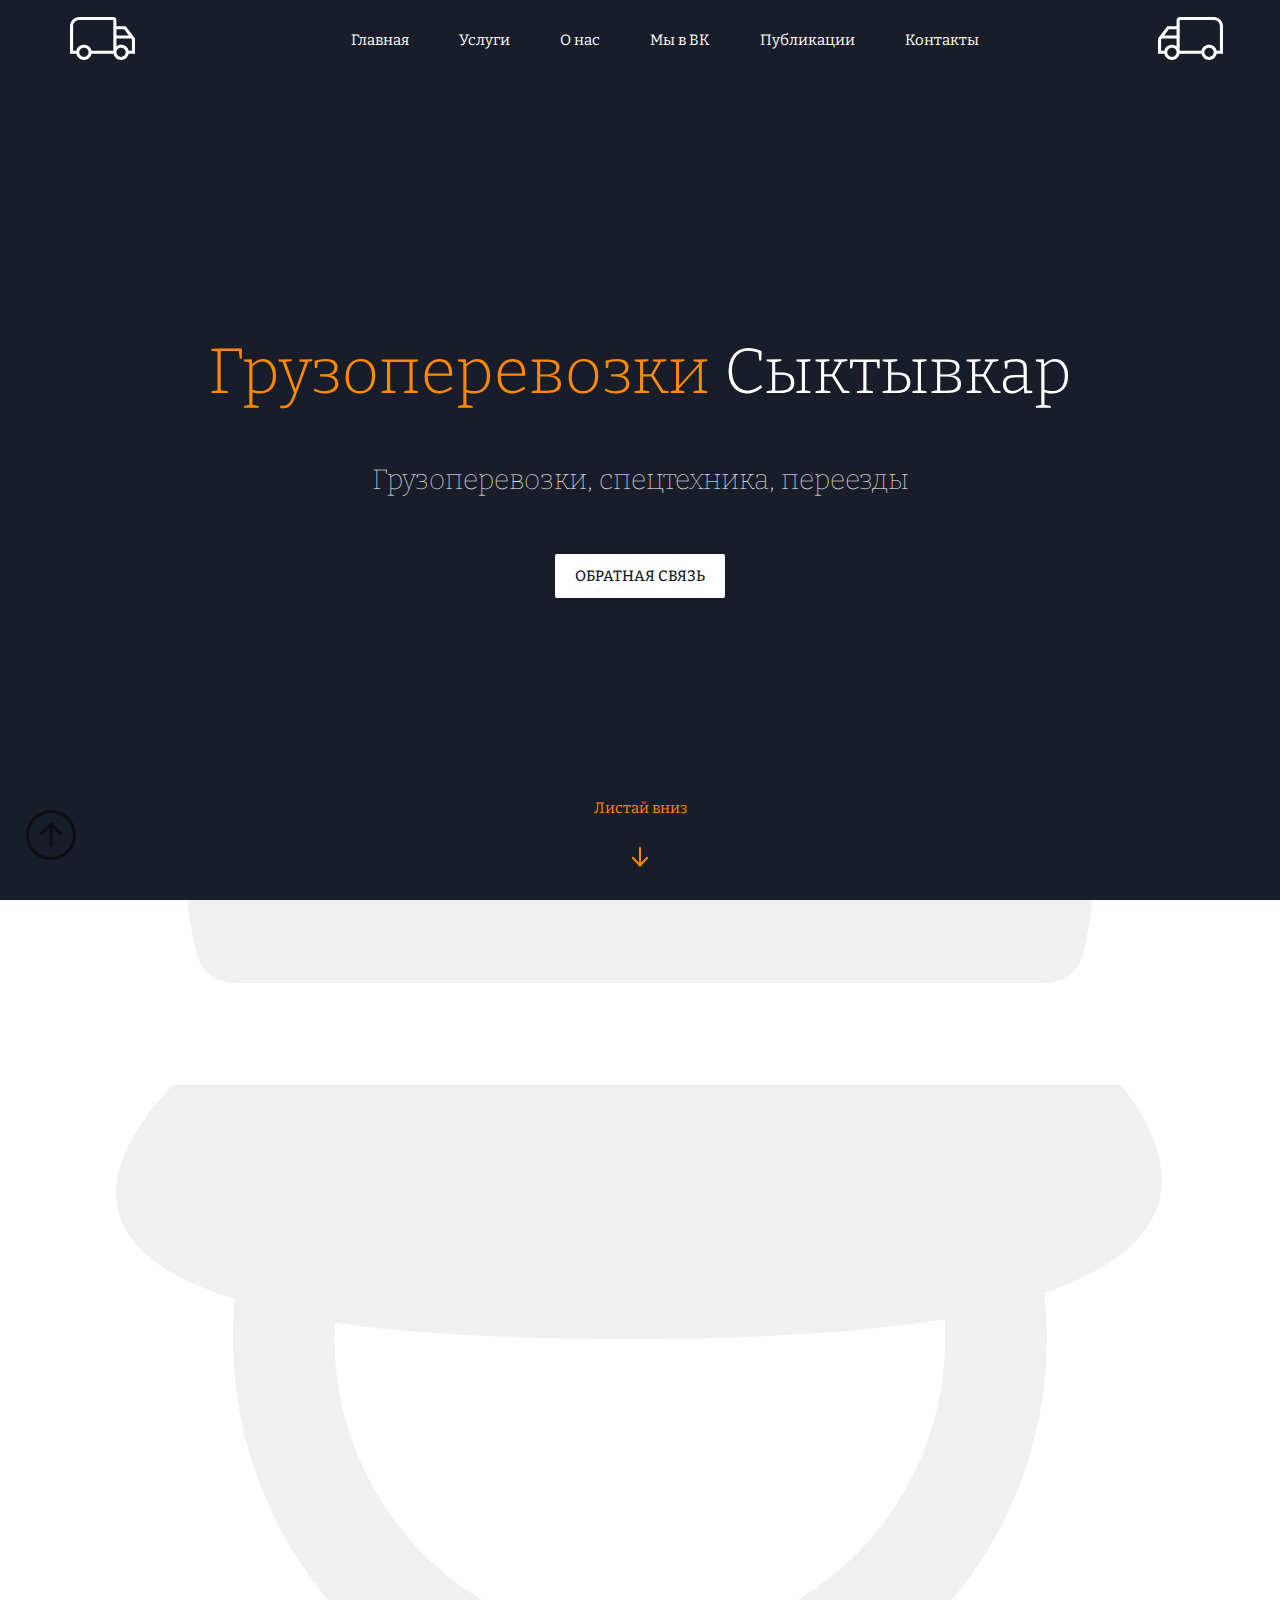
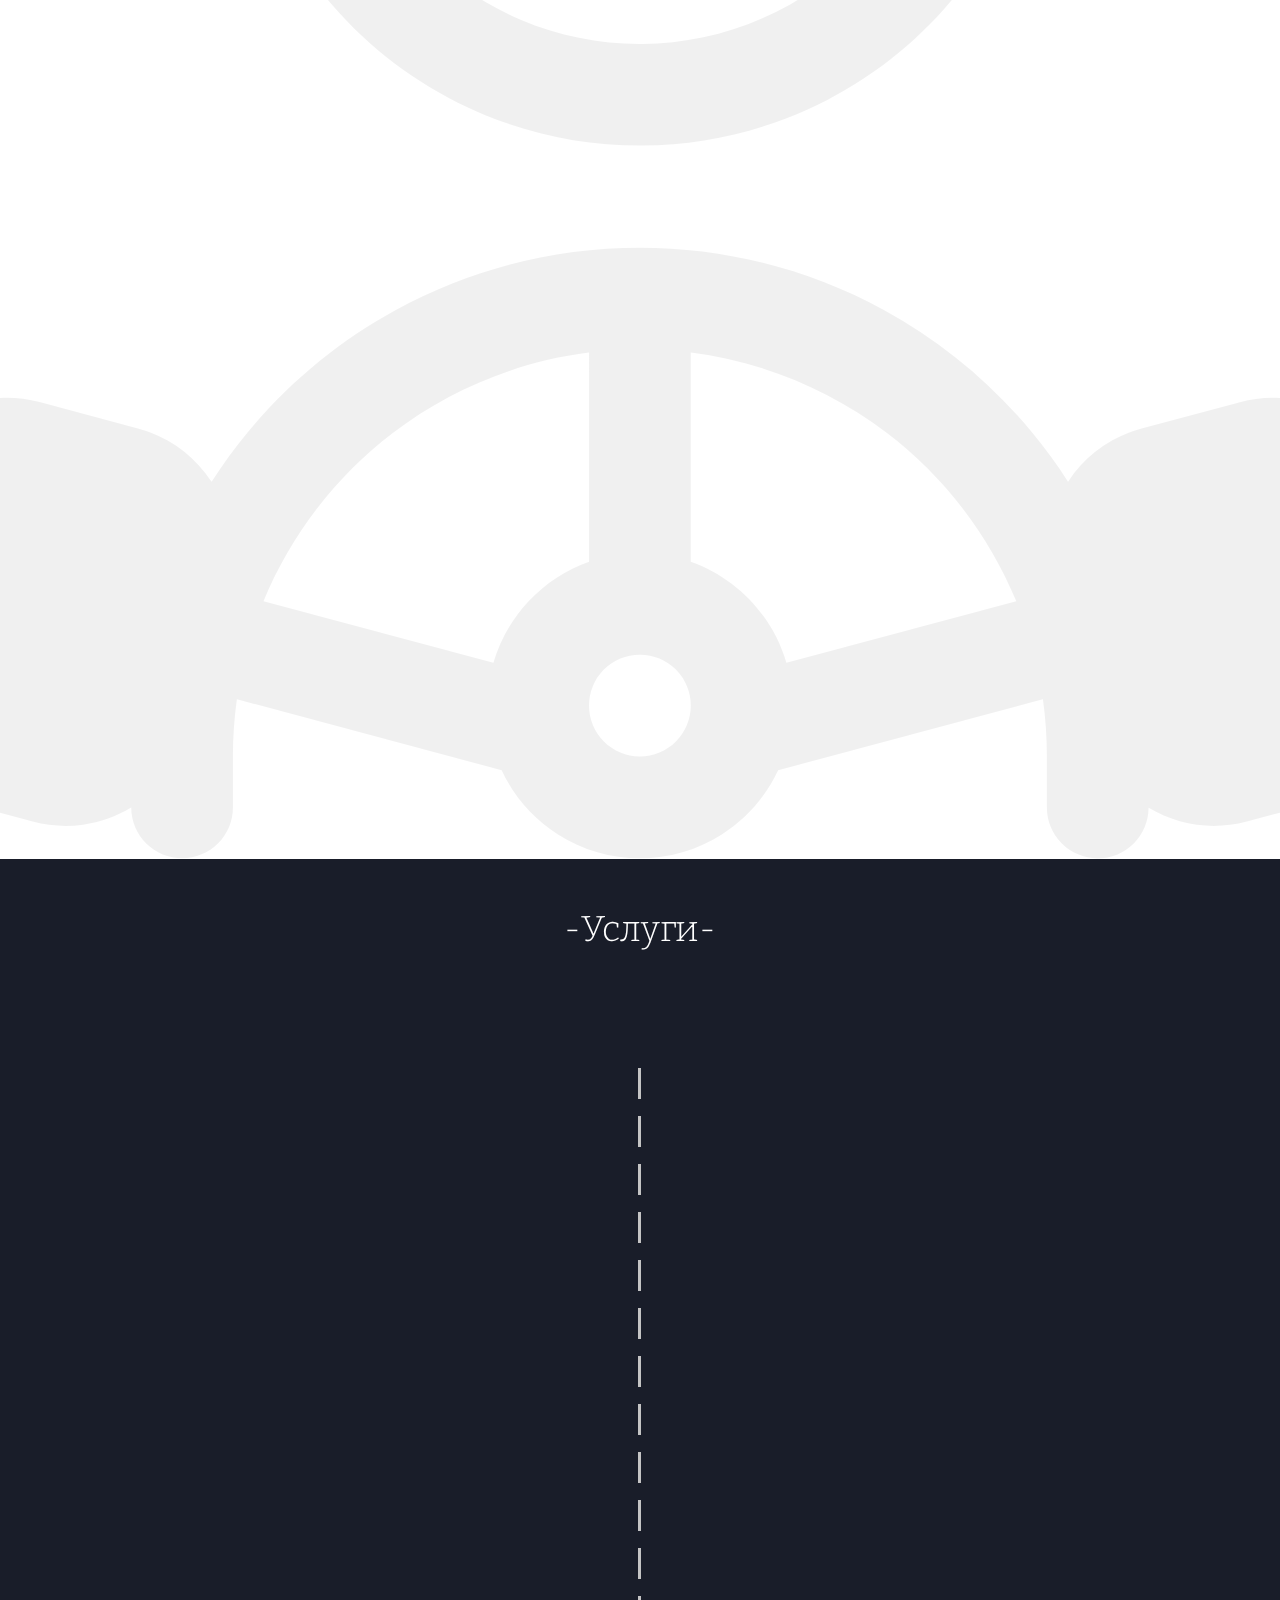
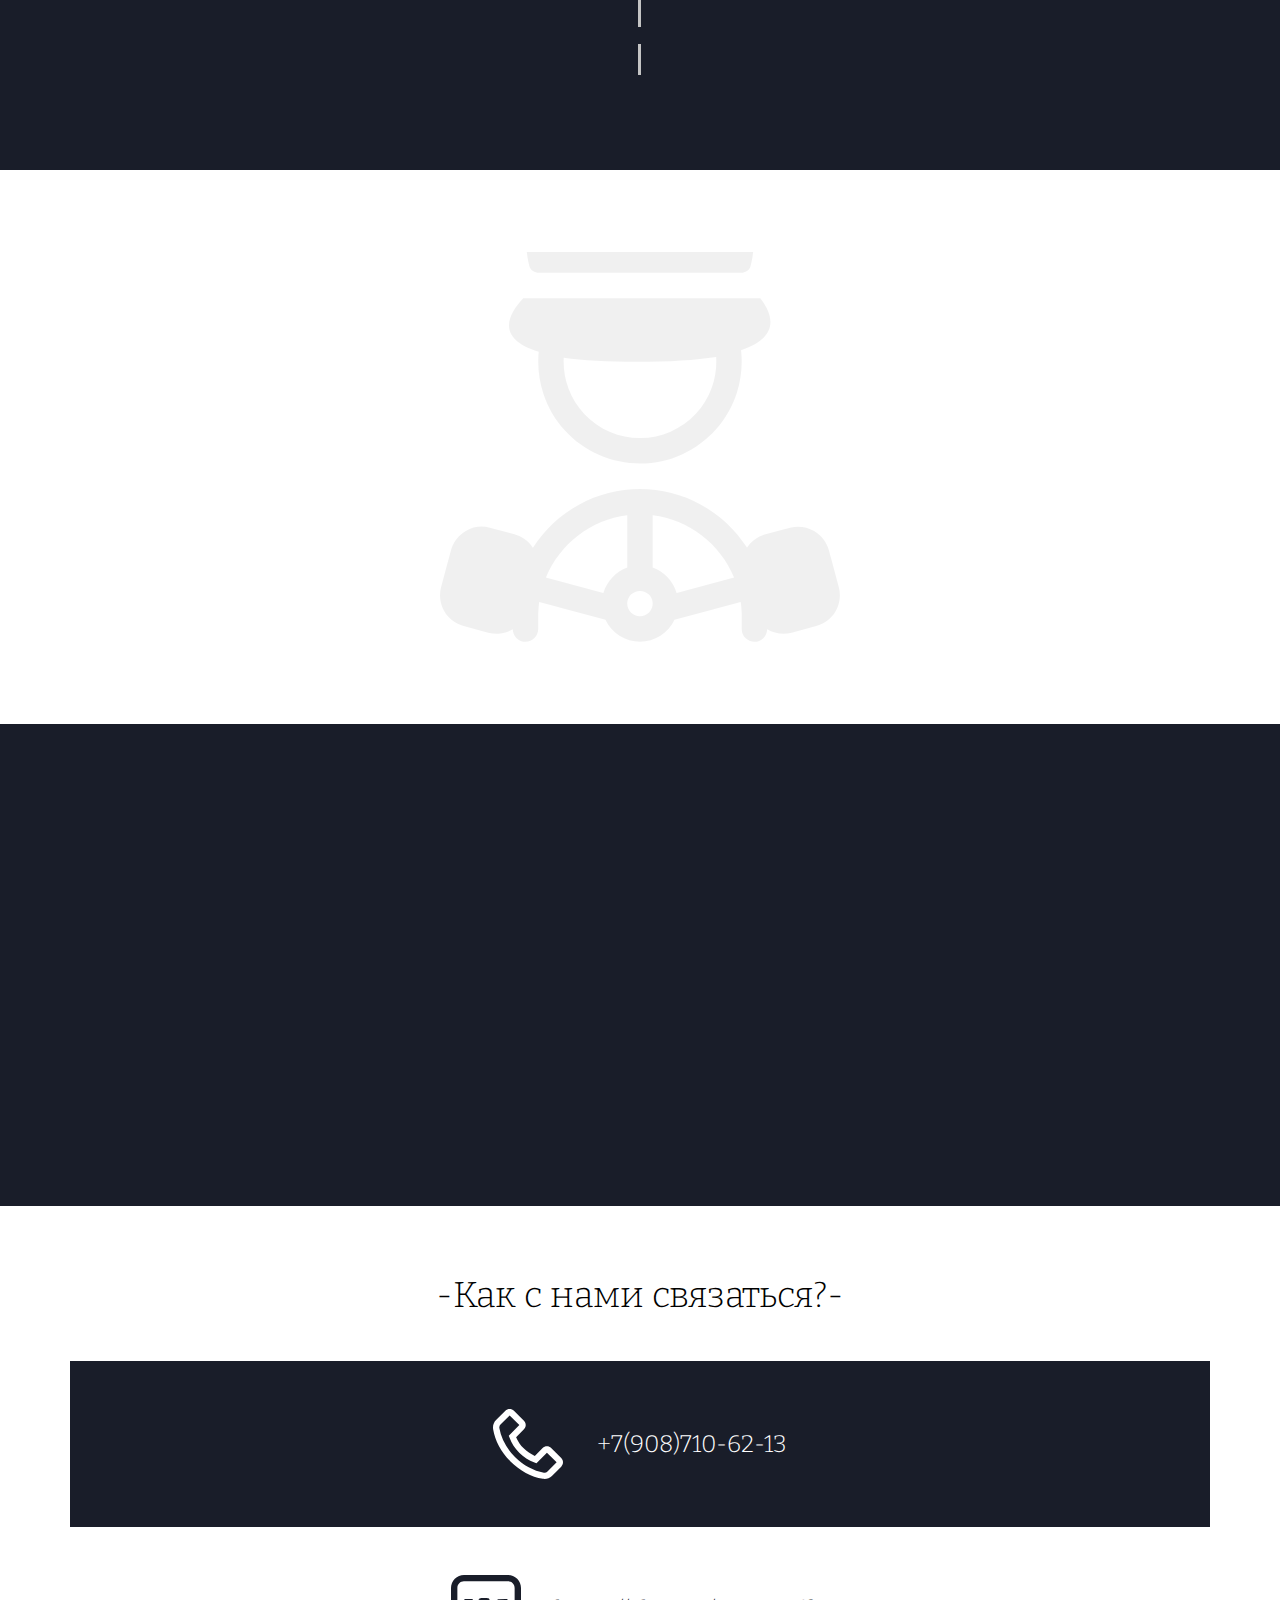
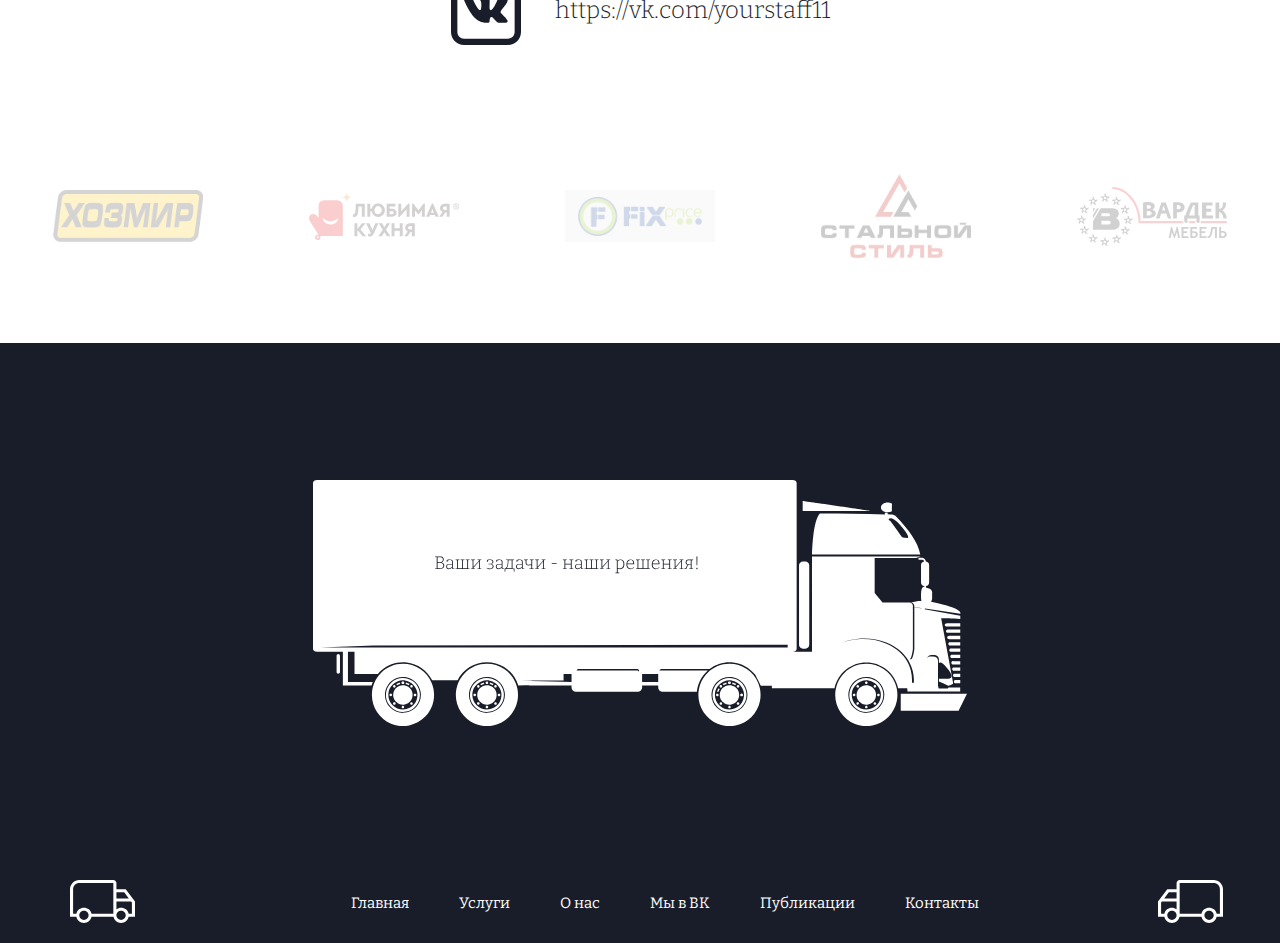
==== index.html @ fd448301 "Add files via upload" ====
<!DOCTYPE html>
<html lang="ru">
<head>
    <meta charset="UTF-8">
    <meta http-equiv="X-UA-Compatible" content="IE=edge">
    <meta name="viewport" content="width=device-width, initial-scale=1.0">
    <meta name="viewport" content="width=1320">
    <link rel="preconnect" href="https://fonts.googleapis.com">
<link rel="preconnect" href="https://fonts.gstatic.com" crossorigin>
<link href="https://fonts.googleapis.com/css2?family=Bitter:ital,wght@0,100;0,200;0,300;0,400;0,700;1,500&display=swap" rel="stylesheet">
    <link rel="stylesheet" href="css/style.css">
    <link href="https://unpkg.com/aos@2.3.1/dist/aos.css" rel="stylesheet">

    <title>Грузоперевозки</title>
</head>
<body>
    <a id="up"></a>
    <header class="header"> 
        <div class="container1140">
            <div class="header__inner">
                <div class="header__logoL">
                    <img src="img/logoleft.svg" alt="">
                </div>
                <nav class="nav">
                    <a href="index.html" class="nav__link">Главная</a>
                    <a href="#uslugi" class="nav__link">Услуги</a>
                    <a href="#for_me" class="nav__link">О нас</a>
                    <a href="https://vk.com/yourstaff11" class="nav__link">Мы в ВК</a>
                    <a href="work.html" class="nav__link">Публикации</a>
                    <a href="#kontact" class="nav__link">Контакты</a>
                </nav>
                <div class="header__logoR">
                    <img src="img/logoright.svg" alt="">
                </div>
            </div>
        </div>
    </header>

    <section class="intro">
        <div class="container1140">
            <div class="intro__content">
            <div class="intro__inner">
                <h2 class="intro__subtitle"><span class="orange">Грузоперевозки</span> Сыктывкар</h2>
                <h1 class="intro__title1">Грузоперевозки, спецтехника, переезды</h1>
                <a class="btn" href="https://vk.com/im?media=&sel=-190945012&v=" target="_blank">ОБРАТНАЯ СВЯЗЬ</a>
            </div> 
            </div>
            <div class="arrow_down">
                <div class="down_txt">Листай вниз</div>
                <img src="img/Стрелка 2.svg" alt="" class="down_img">
            </div>
        </div> 
    </section>
<div class="background">
    <section class="for_me"><a id="for_me"></a>
        <div class="container1140">
            <div class="for_me_item">
                <div class="for_me_photo" data-aos="fade-right"><img src="img/B4aR-8Zy7Vg.jpg" alt="" class="for_me_img"></div>
           
            <div class="for_me_content">
                <div class="for_me_head" data-aos="fade-left">-О нас-</div> 
                <div class="for_me_txt" data-aos="fade-left">Здравствуйте! Компания "Наемный персонал" осуществялет услуги грузоперевозок уже более 5 лет. Нам принципиально важно доставить груз быстро в целости и сохранности. Приём заявок осуществялется круглосуточно без выходных. Мы осуществляем: квартирный, дачный и офисный
                    переезд, перевозка пианино и сейфов и многое другое. Ваши задачи - наши решения!
                </div>
                <div class="social" data-aos="fade-up">
                  
                </div>
            </div>
             </div>
        </div>
    </section>

   <section class="best_work">
       <div class="container1140">
           <div class="best_work_head" data-aos="fade-up">-Мы в работе-</div>
           <div class="best_content">
            <div class="work_item" data-aos="fade-right">
                <img src="img/work1.jpg" alt="" class="work_img">
            </div>
            <div class="work_item" data-aos="fade-left">
                <img src="img/work2.jpg" alt="" class="work_img">
            </div>
            <div class="work_item" data-aos="fade-right">
                <img src="img/work3.jpg" alt="" class="work_img">
            </div>
            <div class="work_item" data-aos="fade-left">
                <img src="img/work4.jpg" alt="" class="work_img2">
            </div>
           </div>
           <div class="best_btn">
           <a class="btn--all" href="work.html" data-aos="flip-up">Больше</a>
            </div>
       </div>
   </section>
</div>
<div class="nojnici">
   <section class="services">
       <div class="container1140">
           <div class="services_head">-Услуги- <a id="uslugi"></a>
               <div class="phonorez"><img src="img/Rectangle54.svg" alt="" class="phonorez_img"></div>
           </div>
 
           <div class="services__inner">
                <div class="services_item" data-aos="fade-right">
                    <h1 class="serv_inner_head">Мы осуществялем</h1>
                    <div class="services_content">Квартирный, дачный и офисный переезд</div>
                    <div class="services_content">Перевозка пианино и сейфов, такелажные работы</div>
                    <div class="services_content">Поднятие строительных материалов</div>
                    <div class="services_content">Поднятие на этажность</div>
                    <div class="services_content">Перевозка и подъем мебели, бытовой
                        техники</div>
                </div>
                <div class="services_item2" data-aos="fade-left">
                    <h1 class="serv_inner_head">А также</h1>
                    <div class="services_content">Погрузка и разгрузка фур</div>
                    <div class="services_content">Складские работы</div>
                    <div class="services_content">Перестановка мебели в квартире</div>
                    <div class="services_content">доставка товаров и строительных
                        материалов</div>
                    <div class="services_content">Вывоз мусора на полигон</div>
                </div>
           </div>
       </div>

   </section>
</div>

   <section class="why_me">
        <div class="container1220">
            <h1 class="why_me_head" data-aos="fade-up">-Почему люди выбирают нас-</h1>
            <div class="why_me_wrapper">
                <div class="why_me_item">
                    <img src="img/fire.svg" alt="" class="why_me_img" data-aos="zoom-in">
                    <h4 class="why_me_title" data-aos="flip-left">Работаем с энтузиазмом</h4>
                    <div class="why_me_text" data-aos="zoom-out">Заниматься нужно тем, к чему вы относитесь с энтузиазмом. В противном случае вам никогда не хватит сил, чтобы довести дело до конца.
                        <br>©Стив Джобс</div>
                </div>

                <div class="why_me_item">
                    <img src="img/proff.svg" alt="" class="why_me_img" data-aos="zoom-in">
                    <h4 class="why_me_title" data-aos="flip-left">Профессионализм</h4>
                    <div class="why_me_text" data-aos="zoom-out">Более 5 лет компания "Наемный персонал" предостовляет услуги грузоперевозок. Каждый сотрудник - профессионал дела.</div>
                </div>

                <div class="why_me_item">
                    <img src="img/diamond.svg" alt="" class="why_me_img" data-aos="zoom-in">
                    <h4 class="why_me_title" data-aos="flip-left">Образцовое обслуживание</h4>
                    <div class="why_me_text" data-aos="zoom-out">Наш автопарк - это множество профессиональной спецтехники: ГАЗели, ЗИЛы, КАМАЗы, манипуляторы, автокраны - всё это помогает нам качественно оказывать более 20 видов услуг в сфере грузоперевозок</div>
                </div>
         </div>
        </div>
   </section>

   

   

   <section class="public">
       <h1 class="public_head" data-aos="fade-up">-Публикации-</h1>
       <div class="public_inner">
           <div class="public_item">
               <img src="img/публикации/work1.jpg" alt="" class="public_img" data-aos="flip-left">
           </div>
           <div class="public_item">
            <img src="img/публикации/work2.jpg" alt="" class="public_img" data-aos="flip-left">
        </div>
        <div class="public_item">
            <img src="img/публикации/work3.jpg" alt="" class="public_img" data-aos="flip-left">
        </div>
        <div class="public_item">
            <img src="img/публикации/work4.jpg" alt="" class="public_img" data-aos="flip-left">
        </div>
        <div class="public_item">
            <img src="img/публикации/work5.jpg" alt="" class="public_img" data-aos="flip-left">
        </div>
       </div>
   </section>

   <section class="all_work"><a id="kontact"></a>
    <div class="container1140">
        <h1 class="all_work_head">-Как с нами связаться?-</h1>
        <div class="how_call_me">
            <div class="call_item">
                <img src="img/phone.svg" alt="" class="call_img">
                <div>+7(908)710-62-13</div>
            </div>
            <div class="call_item">
                <img src="img/VKontakte.svg" alt="" class="call_img">
                <div>https://vk.com/yourstaff11</div>
            </div>
        </div>
    </div>
</section>


   <section class="brend">
    <div class="brend_inner">
        <div class="brend_item">
            <a href="https://hozmir.ru/">
            <img src="img/hozmir.png" alt="" class="brend_img">
            </a>
        </div>
        <div class="brend_item">
        <a href="https://syktyvkar.lovekuhnya.ru/">
         <img src="img/kitchen.svg" alt="" class="brend_img">
        </a>
     </div>
     <div class="brend_item">
         <a href="https://fix-price.ru/">
         <img src="img/fixprice.png" alt="" class="brend_img">
        </a>
     </div>
     <div class="brend_item">
         <a href="https://safe-komi.ru/">
         <img src="img/stal.png" alt="" class="brend_img">
        </a>
     </div>
     <div class="brend_item">
         <a href="https://vardek.ru/catalog/">
         <img src="img/vardek.svg" alt="" class="brend_img">
        </a>
     </div>
    </div>
</section> 


<footer class="footer">
    
</footer>

<header class="header">
    <div class="container1140">
        <div class="header__inner">
            <div class="header__logoL">
                <img src="img/logoleft.svg" alt="">
            </div>
            <nav class="nav">
                <a href="index.html" class="nav__link">Главная</a>
                <a href="#uslugi" class="nav__link">Услуги</a>
                <a href="#for_me" class="nav__link">О нас</a>
                <a href="https://vk.com/yourstaff11" class="nav__link">Мы в ВК</a>
                <a href="work.html" class="nav__link">Публикации</a>
                <a href="#kontact" class="nav__link">Контакты</a>
            </nav>
            <div class="header__logoR">
                <img src="img/logoright.svg" alt="">
            </div>
        </div>
    </div>
</header>

<section class="btn_up">
    <div class="btn_up_inner">
        <a class="btn--up" href="#up"><img src="img/Vector_up.svg" alt="" class="up_img"></a>
    </div>

</section>














    <script src="js.js"></script>
   <script src="https://unpkg.com/aos@2.3.1/dist/aos.js"></script>
   <script>
    AOS.init();
  </script>
</body>
</html>
---- css/style.css ----
/* Стили отображения /////////////////////////*/
::-webkit-scrollbar{
    width: 15px;
}

::-webkit-scrollbar-track{
    background: #969696;
}

::-webkit-scrollbar-thumb{
    background: #191D29;
    border-radius: 8px;
    border: 3px solid #969696;
    transition: 1s;
}

::-webkit-scrollbar-thumb:hover{
    background: #2d344b;
    border: 3px solid #969696;
}





body{
    margin: 0;

    font-family: 'Bitter', sans-serif;
    font-size: 14px;
    color: #0000;
    background-color: #fff;
    -webkit-font-smoothing:antialiased;
    min-width: 1140px;

}

*,
*::before,
*::after{
    box-sizing: border-box;
}

.container1140{
    width: 100%;
    max-width: 1140px;
    margin: 0 auto;
}

.container1220{
    width: 100%;
    max-width: 1220px;
    margin: 0 auto;
}

.container1320{
    width: 100%;
    max-width: 1320px;
    margin: 0 auto;
}

/* Навигация /////////////////////////*/

.header{
    position: absolute;
    background-color: #191D29;
    width: 100%;
    height: 80px;
    display: flex;
    align-items: center;
    z-index: 1000;
    /* position: fixed;
    top: 0;*/
} 

.header--all_work{
    background-color: #191D29;
    width: 100%;
    height: 80px;
    display: flex;
    align-items: center;
    z-index: 1000;
    /* position: fixed;
    top: 0;*/
} 

.header__logoL{
    width: 52px;
    height: 47px;
}

.header__logoR{
    width: 52px;
    height: 47px;
}

.nav{
    display: flex;
}

.nav__link{
    margin-left: 50px;
    color: #fff;
    text-decoration: none;
    transition: 0.1s linear;
    font-size: 15px;
    font-weight: normal;
}

.nav__link:hover{
    color: #FF8A00;
}


.header__inner{
    display: flex;
    justify-content: space-between;
    align-items: center;
}

/* Хеадер /////////////////////////*/

.intro{
    
    width: 100%;
    height: 100vh;
    background: #191D29;
    z-index: 3;
    display: flex;
    flex-direction: column;
    justify-content: center;
}

.intro__content{
    
    width: 100%;
    max-width: 1920px;
    height: 80vh;
    display: flex;
    flex-direction: column;
    justify-content: center;
    background: #191D29;
    z-index: 3;
    margin-top: 50px;
}


.intro__title{
    font-family: "Bitter";
    color: white;
    font-weight: 300;
    animation: intro__title 1s 1;
}

@keyframes intro__title{
    0%{
        color: #191D29;
        margin-left: -70px;
    }
    100%{
        color: #fff;
    }
}

.intro__inner{
    text-align: center;
    margin: 0 auto;
}

.intro__subtitle{
    font-family: "Bitter";
    font-size: 64px;
    color: white;
    font-weight: 300;
    animation: intro__subtitle 2s 1;
}

@keyframes intro__subtitle{
    0%{
        color: #191D29;
        margin-left: -90px;
    }
    50%{
        color: #191D29;
        margin-left: -90px;
    }
    100%{
        color: #fff;
    }
}

.orange{
    color: #FF8A00;
    animation: sporange 2s 1;
}

@keyframes sporange{
    0%{
        color: #191D29;
        margin-left: -45px;
    }
    50%{
        color: #191D29;
    
    }
    100%{
        color: #FF8A00;
    }
}

.intro__title1{
    font-family: "Bitter";
    color: white;
    font-weight: 100;
    animation: intro__title1 3s;
}

@keyframes intro__title1{
    0%{
        color: #191D29;
        margin-left: -90px;
    }
    60%{
        color: #191D29;
        margin-left: 90px;
    }
    100%{
        color: #fff;
    }
}
.btn{
    display: inline-block;
    vertical-align: top;
    font-size: 15px;
    color: #191D29;
    background-color: white;
    font-weight: 500;
    text-decoration: none;
    padding: 13px 20px;
    border-radius: 2px;
    font-family: "Bitter";
    transition: background .1s linear;
    text-align: center;
    margin-top: 40px;
    animation: btn 4s;
}



@keyframes btn{
    0%{
        color: #191D29;
        background-color: #191D29;
    }
    90%{
        color: #191D29;
        background-color: #191D29;
    }
    100%{
        display: block;
    }
}

.btn--all{
    display: inline-block;
    vertical-align: top;
    font-size: 24px;
    color: black;
    background-color: white;
    border: grey 1px solid;
    font-weight: 300;
    text-decoration: none;
    padding: 13px 20px;
    border-radius: 2px;
    font-family: "Bitter";
    transition: background .1s linear;
    text-align: center;
    margin-top: 40px;

}

.btn:hover{
    background-color: #FF8A00;
    border-top-color: #944f01fd;
}


.btn--all:hover{
    border: #FF8A00 1px solid;
    color: #FF8A00;
}

.down_txt{
    font-family: "Bitter";
    font-size: 15px;
    color: #FF8A00;
    margin-bottom: 30px;
    animation: down_txt 5s;
}

@keyframes down_txt{
    0%{
        color: #191D29;
        
    }
    90%{
        color: #191D29;
        
    }
    100%{
        color: #FF8A00;
    }
}

.arrow_down{
    text-align: center;
    animation: arrow 5s;
}

@keyframes arrow{
    0%{
        opacity: 0;
        
    }
    90%{
        opacity: 0;
        
    }
    100%{
        opacity: 1;
    }
}

/* Обо мне /////////////////////////*/

.for_me{
    padding-top: 100px;
    
}

.background{
    background: url(../img/driver.svg) center center/ cover no-repeat;
}

.for_me_item{
    display: flex;
    
}

.for_me_content{
    font-family: "Bitter";
    display: flex;
    flex-direction: column;
    justify-content: flex-start;
    margin-left: 25px;
}

.for_me_head{
    font-family: "Bitter";
    font-style: normal;
    font-weight: 300;
    font-size: 36px;
    line-height: 100px;
    color: black;
}

.for_me_txt{
    font-family: "Bitter";
    font-style: normal;
    font-weight: 300;
    font-size: 18px;
    line-height: 40px;
    color: #4A4A4A;
}

.for_me_txt{
    display: flex;
    flex-wrap: wrap;
}

.for_me_img{
    width: 553px;
    height: 368px;
}

.for_me_photo{
    position: relative;
}

.social{
    margin-top: 20px;
}

.social__item{
    margin-right: 6px;
}

/* Лучшие работы /////////////////////////*/

.best_work{
    padding-top: 45px;
    padding-bottom: 50px;
}

.best_content{
    display: flex;
    flex-direction: row;
    flex-wrap: wrap;
}

/* .work_item .work_img_prew{
    display: none;
}

.work_item:hover .work_img_prew{
    display: block;
    position: absolute;
    z-index:21;
    object-fit: cover;
    width: 553px;
    height: 400px;
    overflow: hidden;
} */


.work_img{
    object-fit: cover;
    width: 553px;
    height: 335px;
    z-index: 1;
    overflow: hidden;
    transition: 3s;
}

.work_img2{
    object-fit: cover;
    width: 553px;
    height: 335px;
    z-index: 1;
    overflow: hidden;
    transition: 4s;
}

.work_img:hover{
    object-fit: cover;
    width: 553px;
    height: 738px;
    z-index: 1;
    overflow: hidden;
}

.work_img2:hover{
    object-fit: cover;
    width: 773px;
    height: 750px;
    z-index: 1;
    overflow: hidden;
}

.work_item{
    display: flex;
    flex-direction: row;
    width: 553px;
    height: 335px;
    max-width: 50%;
    position: relative;
    overflow: hidden;
    flex-wrap: wrap;
    margin-bottom: 34px;

}




.work_item:nth-child(2n){
    margin-left: 34px;
    
}

.best_work_head{
    font-family: "Bitter";
    font-style: normal;
    font-weight: 300;
    font-size: 36px;
    line-height: 100px;
    color: black;
    text-align: center;
    padding-bottom: 30px;
    
}

.best_btn{
    text-align: center;
}

/* Сервисы /////////////////////////*/

.services{
    
    background: url(../img/Frame14.svg);
    background-position: bottom 400px center;
    background-attachment: fixed;
    background-repeat: no-repeat;
    height: 911px;
    z-index: -3;

} 

.nojnici{
    background: url(../img/Услуги1.svg) center center/ cover no-repeat;
    height: 911px;
    
}

.phonorez{
    position: relative;
    text-align: center;
    margin: -120px 0 0 0;
    z-index: -2;
}

.services_head{
    position: relative;
    font-family: "Bitter";
    font-style: normal;
    font-weight: 300;
    font-size: 36px;
    line-height: 100px;
    color: white;
    text-align: center;
    padding-top: 20px;
    z-index: 2;
}

.serv_inner_head{
    font-family: "Bitter";
    font-style: normal;
    font-weight: 300;
    font-size: 36px;
    color: #FF8A00;
    margin-top: 100px;
}

.services_content{
    font-family: "Bitter";
    font-style: normal;
    font-weight: 300;
    font-size: 24px;
    color: #fff;
    margin-top: 60px;
    display: flex;

}


.services_content .opis{
    color: gray;
    transition: 1s;
    opacity: 0;
}

.services_content:hover .opis{
    font-weight: 300;
    color: gray;
    margin-left: 20px;
    opacity: 1;
}

.services__inner{
    display: flex;
}


.services__inner .services_item2{
    margin-left: 300px;
}


/* Почему меня? ///////////////////////// */

.why_me{
    background: url(../img/driver.svg) center center/ cover no-repeat;
    padding-top: 49px;
    padding-bottom: 49px;
    background-size: 400px;
}

.why_me_head{
    font-family: "Bitter";
    font-style: normal;
    font-weight: 300;
    font-size: 36px;
    color: black;
    text-align: center;

}

.why_me_item{
    width: 30%;
    margin-top: 23px;
    text-align: center;

}


.why_me_title{
    font-family: "Bitter";
    font-style: normal;
    font-weight: normal;
    font-size: 24px;
    color: black;
}

.why_me_text{
    font-family: "Bitter";
    font-style: normal;
    font-weight: normal;
    font-size: 16px;
    line-height: 32px;
    color: rgb(83, 83, 83);
}

.why_me_wrapper{
    display: flex;
    justify-content: space-between;
}

.why_me_img{
    width: auto;
    height: 85px;
}

/* Бренд ///////////////////////// */

.brend{
    background: white;
    height: 250px;
}

.brend_inner{
    height: 250px;
    display: flex;
    justify-content: space-around;
    align-items: center;
}

.brend_img{
    width: 150px;
    height: auto;
}

.brend_item{
    opacity: .2;
    transition: .5s;
}

.brend_item:hover{
    opacity: 1;
}

/* Публикации ///////////////////////// */


.public_img{
    transition: .5s;
    width: 218px;
    height: auto;
}



.public{
    background: #191D29;
    padding-top: 20px;
    padding-bottom: 55px;
}

.public_inner{
    display: flex;
    justify-content: space-around;
    align-items: center;
}

.public_head{
    font-family: "Bitter";
    font-style: normal;
    font-weight: 300;
    font-size: 36px;
    color: white;
    text-align: center;
    padding-bottom: 20px;
}



/* Блог ///////////////////////// */

.blog{
    padding-top: 43px;
}

.blog_head{
    font-family: "Bitter";
    font-style: normal;
    font-weight: 300;
    font-size: 36px;
    color: black;
    text-align: center;
    padding-bottom: 20px;
}

.blog_inner{
    display: flex;
    justify-content: space-between;
}

.blog_item{
    width: 33.3333%;
}

.blog_name{
    font-family: "Bitter";
    font-style: normal;
    font-weight: normal;
    font-size: 18px;
    color: #656565;
    margin-top: 25px;
}

.blog_title{
    font-family: "Bitter";
    font-style: normal;
    font-weight: normal;
    font-size: 24px;
    line-height: 59px;
    text-decoration: underline 2px;
    color: #000000;
    margin-top: 7px;
    letter-spacing: 2px;
}

.blog_text{
    font-family: "Bitter";
    font-style: normal;
    font-weight: normal;
    font-size: 18px;
    line-height: 28px;
    letter-spacing: -0.02em;
    color: #656565;
    width: 80%;
    margin-top: 20px;
    margin-bottom: 20px;
}

.blog_link{
    font-family: "Bitter";
    font-style: normal;
    font-weight: 300;
    font-size: 24px;
    line-height: 59px;
    letter-spacing: 0.105em;
    color: #000000;
    text-decoration: none;
    margin-bottom: 0;
}

.blog_link:hover{
    font-family: "Bitter";
    font-style: normal;
    font-weight: 300;
    font-size: 24px;
    line-height: 59px;
    letter-spacing: 0.105em;
    color: #FF8A00;
}

.blog_link:active{
    font-family: "Bitter";
    font-style: normal;
    font-weight: 300;
    font-size: 24px;
    line-height: 59px;
    letter-spacing: 0.105em;
    color: #bb6503;
}

/* Footer ///////////////////////// */

.footer{
    background: url(../img/Подвал.svg) center center/ cover no-repeat;
    height: 520px;
}















/* Все работы ///////////////////////// */

.all_work{
    padding-top: 43px;
}

.all_work_head{
    font-family: "Bitter";
    font-style: normal;
    font-weight: 300;
    font-size: 36px;
    color: black;
    text-align: center;
    padding-bottom: 20px;

}



.all_work_gal{
    display: flex;
    flex-wrap: wrap;
    justify-content: space-around;
}

.all_work_img{
    margin-bottom: 30px;
    width: 300px;
}

/* Резюме ///////////////////////// */

.resume_txt{
    font-family: "Bitter";
    font-style: normal;
    font-weight: 300;
    font-size: 18px;
    line-height: 40px;
    color: #4A4A4A;
    text-align: justify;
}


/* Контакты ///////////////////////// */

.how_call_me{
    margin: 0 auto;
}

.call_item:nth-child(2n+1){
    padding-top: 48px;
    padding-bottom: 48px;
    background: #191D29;
    color: white;
    font-family: Bitter;
    font-style: normal;
    font-weight: 300;
    font-size: 24px;
    line-height: 59px;
    display: flex;
    justify-content: center;
    align-items: center;
}

.call_item:nth-child(2n){
    padding-top: 48px;
    padding-bottom: 48px;
    background: #ffffff;
    color: #191D29;
    font-family: Bitter;
    font-style: normal;
    font-weight: 300;
    font-size: 24px;
    line-height: 59px;
    display: flex;
    justify-content: center;
    align-items: center;
}

.call_img{
    margin-right: 34px;
}

/* Кнопка вверх ///////////////////////// */


.btn--up{
    display: inline-block;
    
    
}

.up_img{
    width: 50px;
    height: 50px;
}


.btn_up{
    padding: 0;
    margin-left: 2%;
    position: absolute;
    top: 90%;
    position: fixed;
    opacity: 50%;
    transition: .5s;

    
}



.btn_up:hover{
    margin-left: 2%;
    position: absolute;
    top: 90%;
    position: fixed;
    opacity: 100%;

}
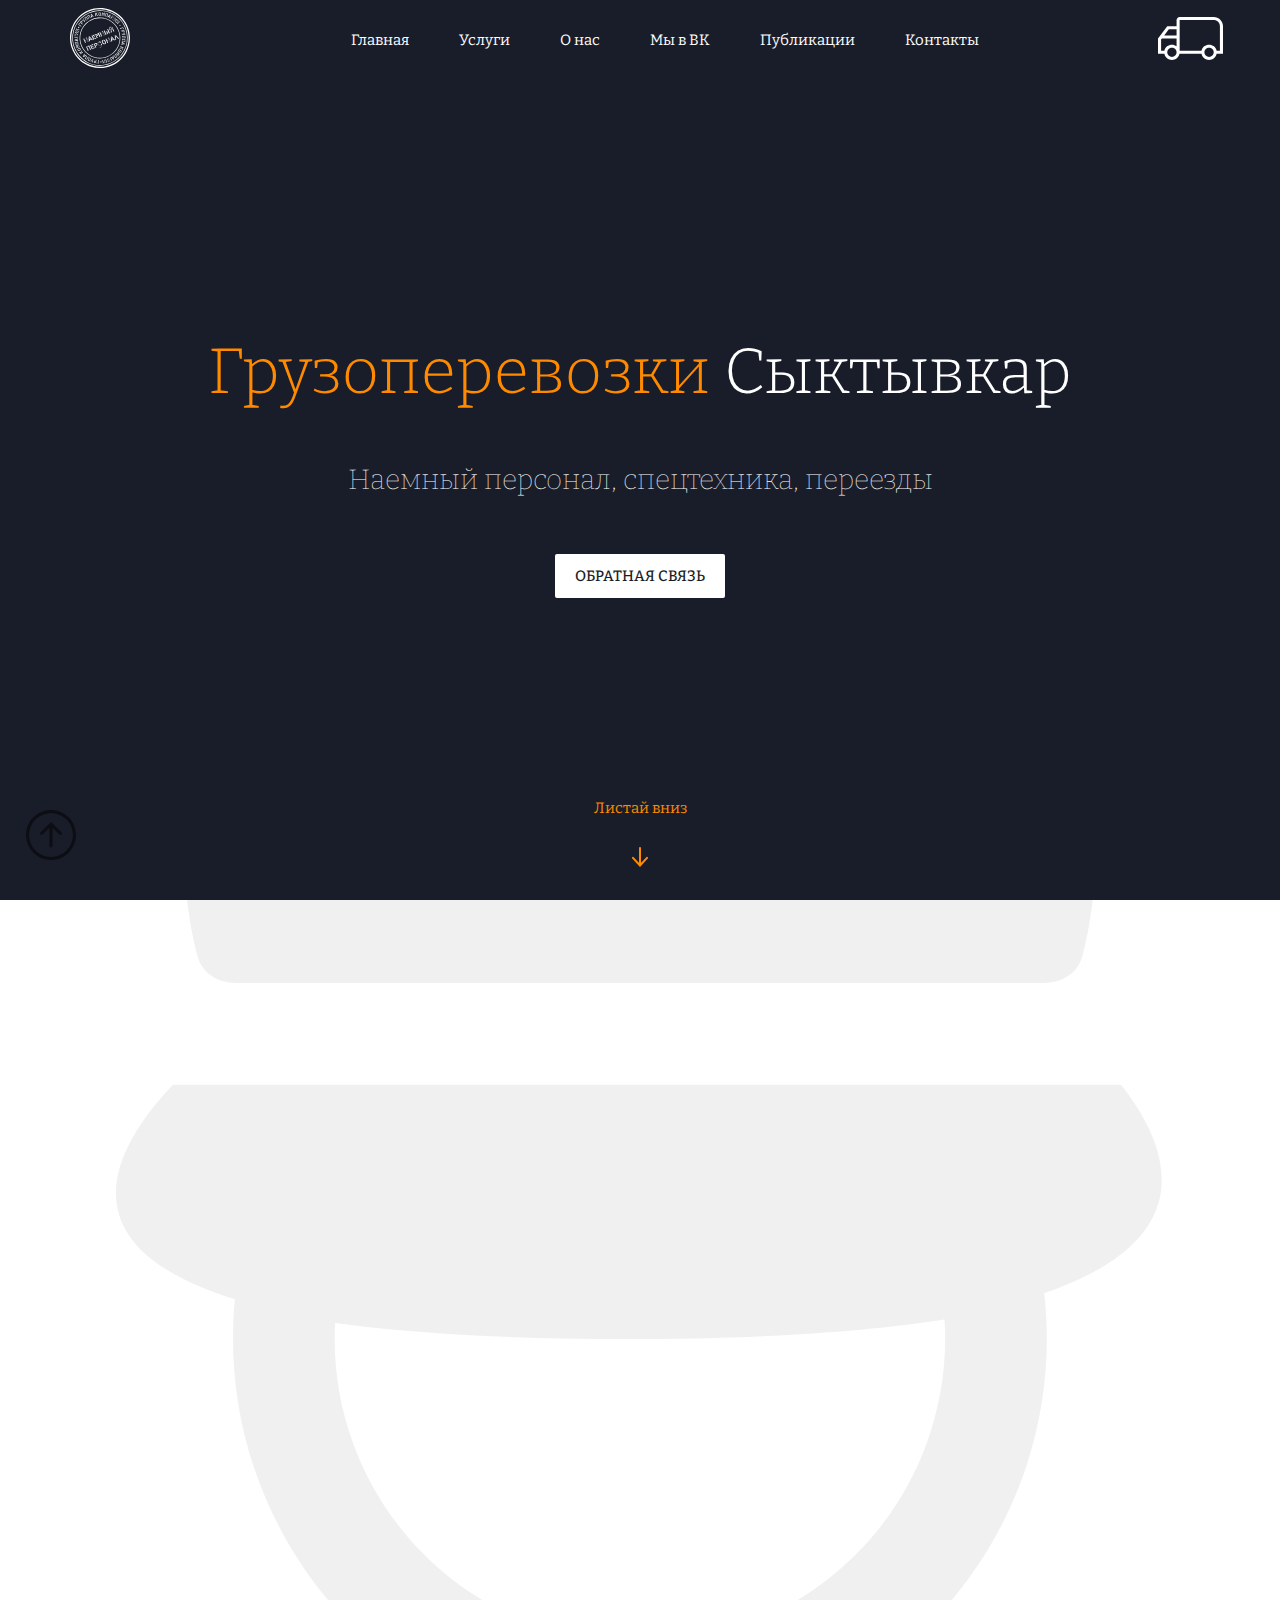
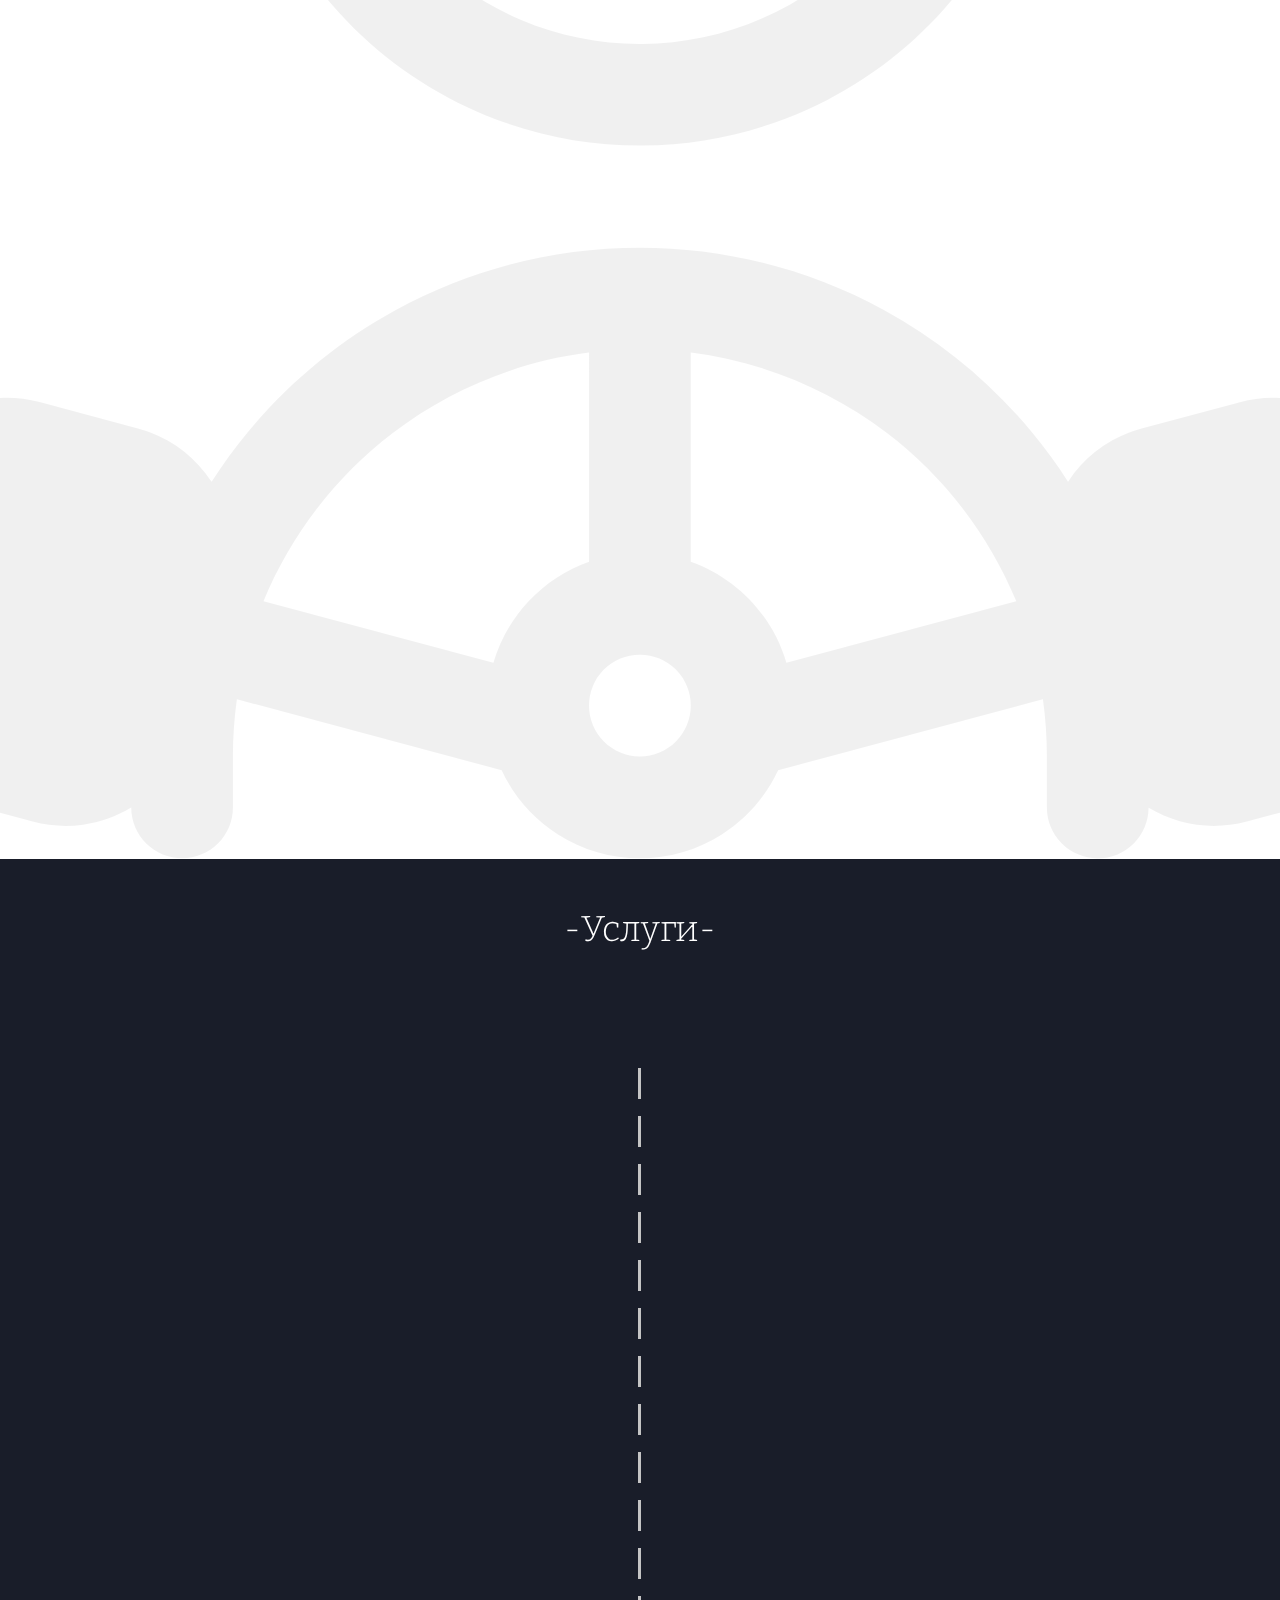
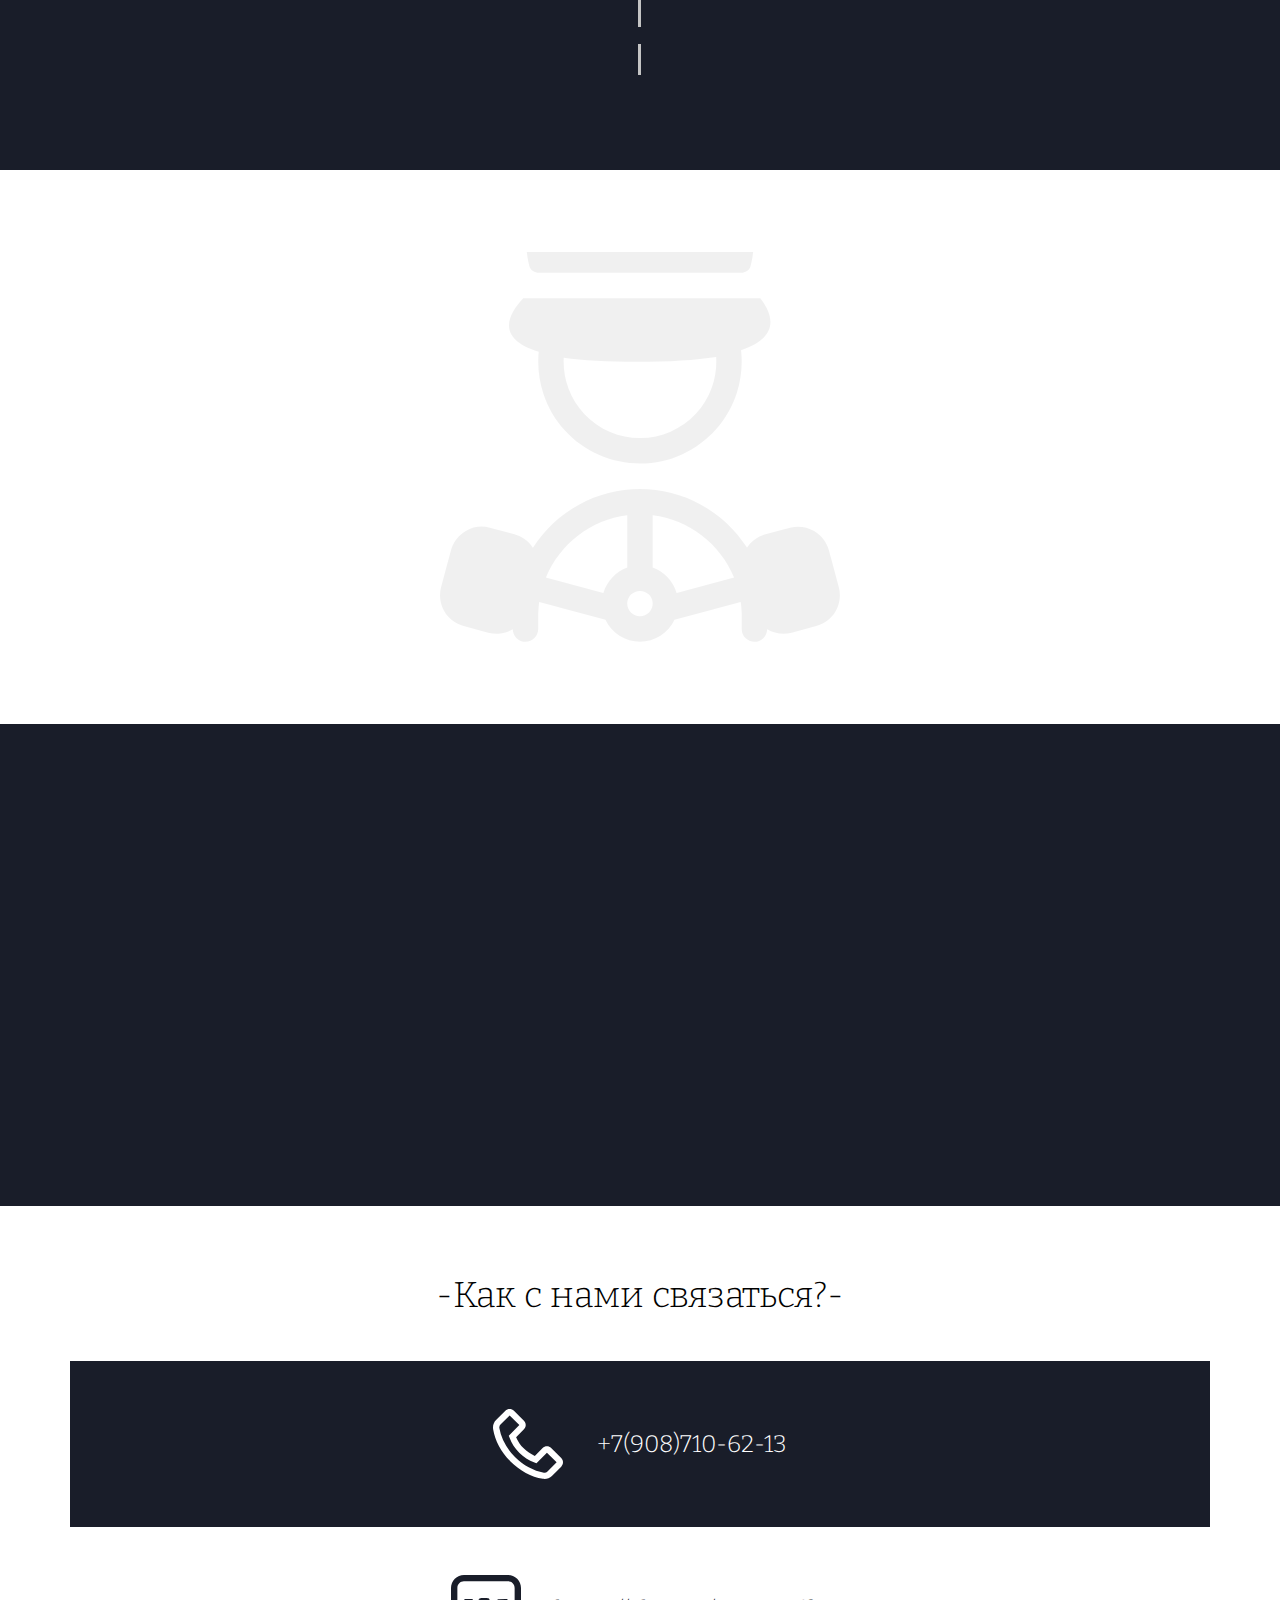
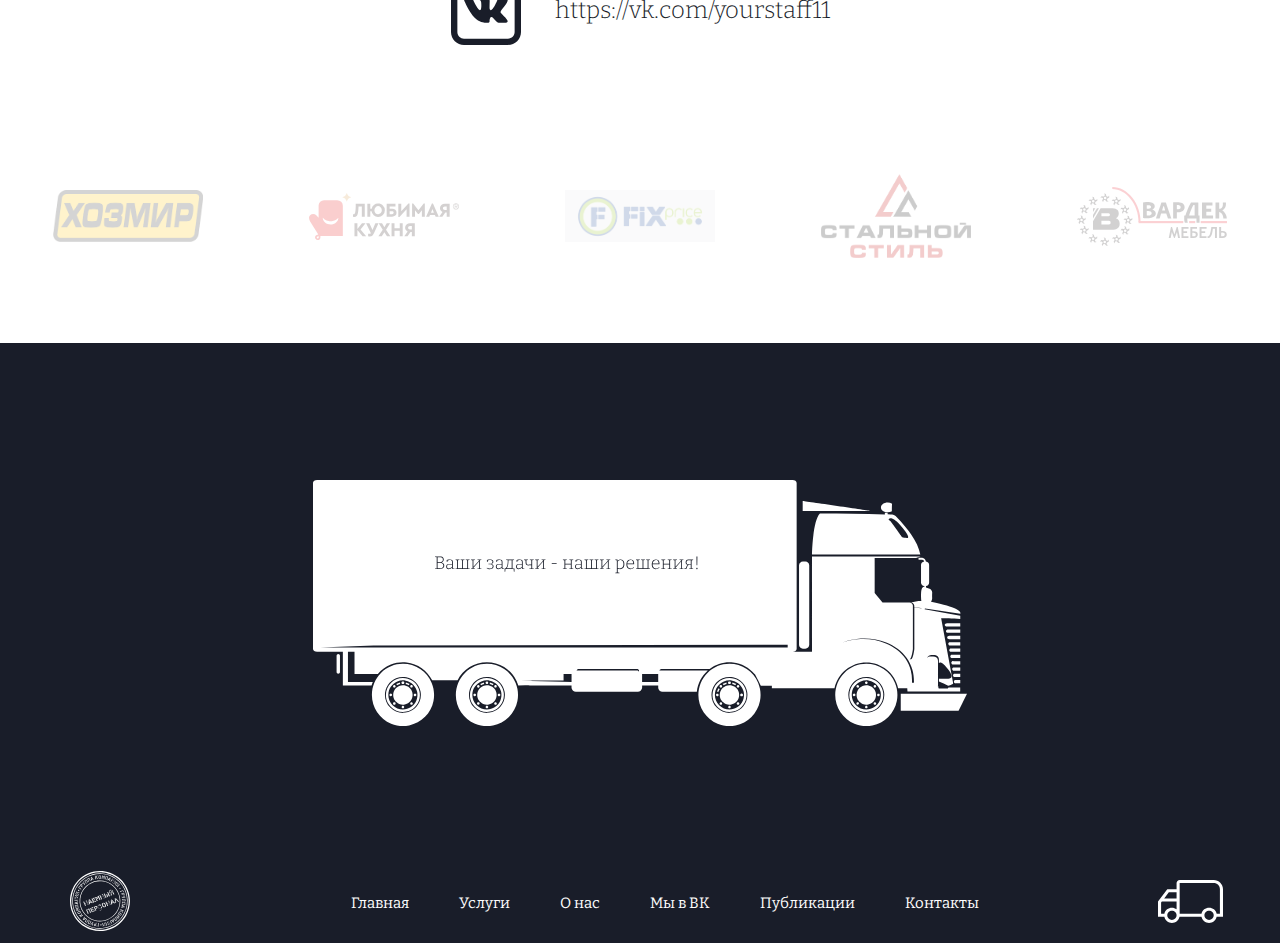
==== commit 9d18f2b1: "Add files via upload" ====
--- a/index.html
+++ b/index.html
@@ -19,7 +19,7 @@
         <div class="container1140">
             <div class="header__inner">
                 <div class="header__logoL">
-                    <img src="img/logoleft.svg" alt="">
+                    <img src="img/logoleft1.svg" alt="">
                 </div>
                 <nav class="nav">
                     <a href="index.html" class="nav__link">Главная</a>
@@ -41,7 +41,7 @@
             <div class="intro__content">
             <div class="intro__inner">
                 <h2 class="intro__subtitle"><span class="orange">Грузоперевозки</span> Сыктывкар</h2>
-                <h1 class="intro__title1">Грузоперевозки, спецтехника, переезды</h1>
+                <h1 class="intro__title1">Наемный персонал, спецтехника, переезды</h1>
                 <a class="btn" href="https://vk.com/im?media=&sel=-190945012&v=" target="_blank">ОБРАТНАЯ СВЯЗЬ</a>
             </div> 
             </div>
@@ -59,7 +59,7 @@
            
             <div class="for_me_content">
                 <div class="for_me_head" data-aos="fade-left">-О нас-</div> 
-                <div class="for_me_txt" data-aos="fade-left">Здравствуйте! Компания "Наемный персонал" осуществялет услуги грузоперевозок уже более 5 лет. Нам принципиально важно доставить груз быстро в целости и сохранности. Приём заявок осуществялется круглосуточно без выходных. Мы осуществляем: квартирный, дачный и офисный
+                <div class="for_me_txt" data-aos="fade-left">Здравствуйте! Компания "Наемный персонал" осуществляет услуги грузоперевозок уже более 5 лет. Нам принципиально важно доставить груз быстро в целости и сохранности. Приём заявок осуществляется круглосуточно без выходных. Мы осуществляем: квартирный, дачный и офисный
                     переезд, перевозка пианино и сейфов и многое другое. Ваши задачи - наши решения!
                 </div>
                 <div class="social" data-aos="fade-up">
@@ -139,7 +139,7 @@
                 <div class="why_me_item">
                     <img src="img/proff.svg" alt="" class="why_me_img" data-aos="zoom-in">
                     <h4 class="why_me_title" data-aos="flip-left">Профессионализм</h4>
-                    <div class="why_me_text" data-aos="zoom-out">Более 5 лет компания "Наемный персонал" предостовляет услуги грузоперевозок. Каждый сотрудник - профессионал дела.</div>
+                    <div class="why_me_text" data-aos="zoom-out">Более 5 лет компания "Наемный персонал" предоставляет услуги грузоперевозок. Каждый сотрудник - профессионал дела.</div>
                 </div>
 
                 <div class="why_me_item">
@@ -232,7 +232,7 @@
     <div class="container1140">
         <div class="header__inner">
             <div class="header__logoL">
-                <img src="img/logoleft.svg" alt="">
+                <img src="img/logoleft1.svg" alt="">
             </div>
             <nav class="nav">
                 <a href="index.html" class="nav__link">Главная</a>
--- a/css/style.css
+++ b/css/style.css
@@ -86,7 +86,7 @@
 
 .header__logoL{
     width: 52px;
-    height: 47px;
+
 }
 
 .header__logoR{
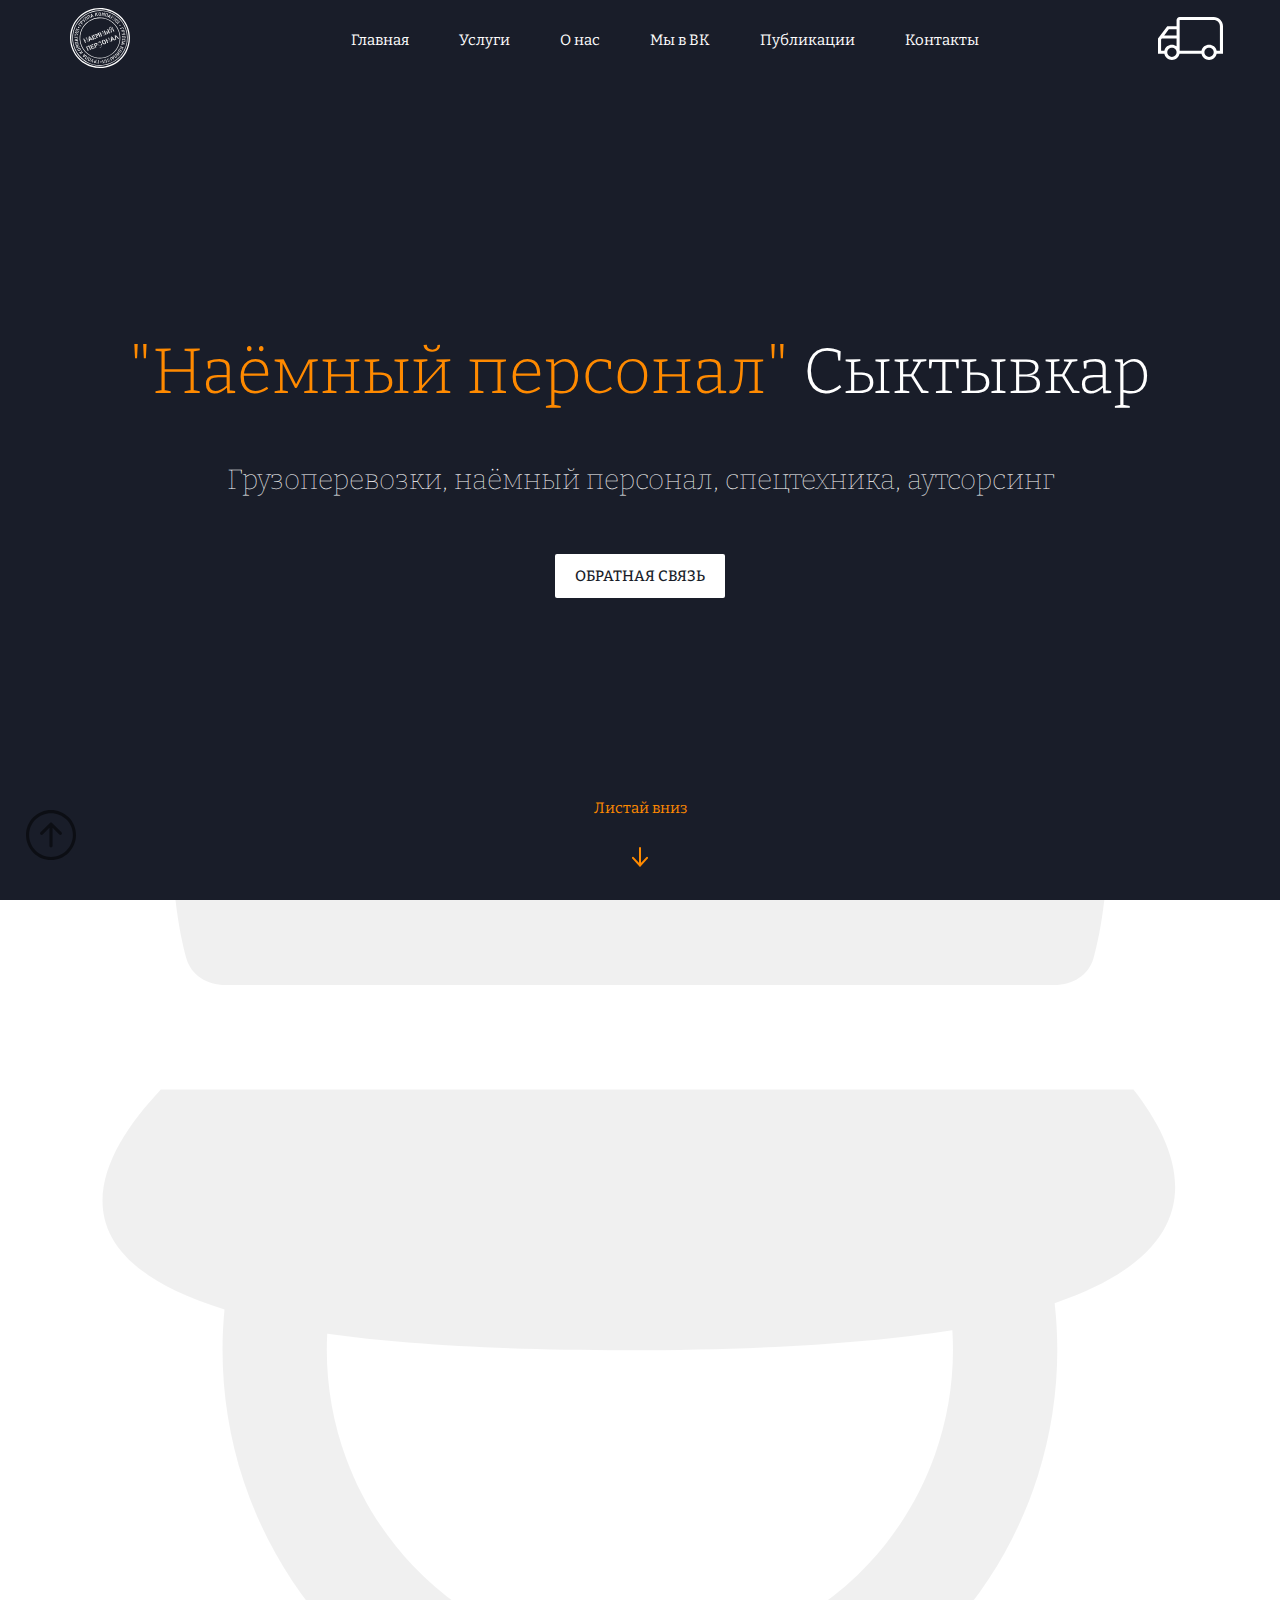
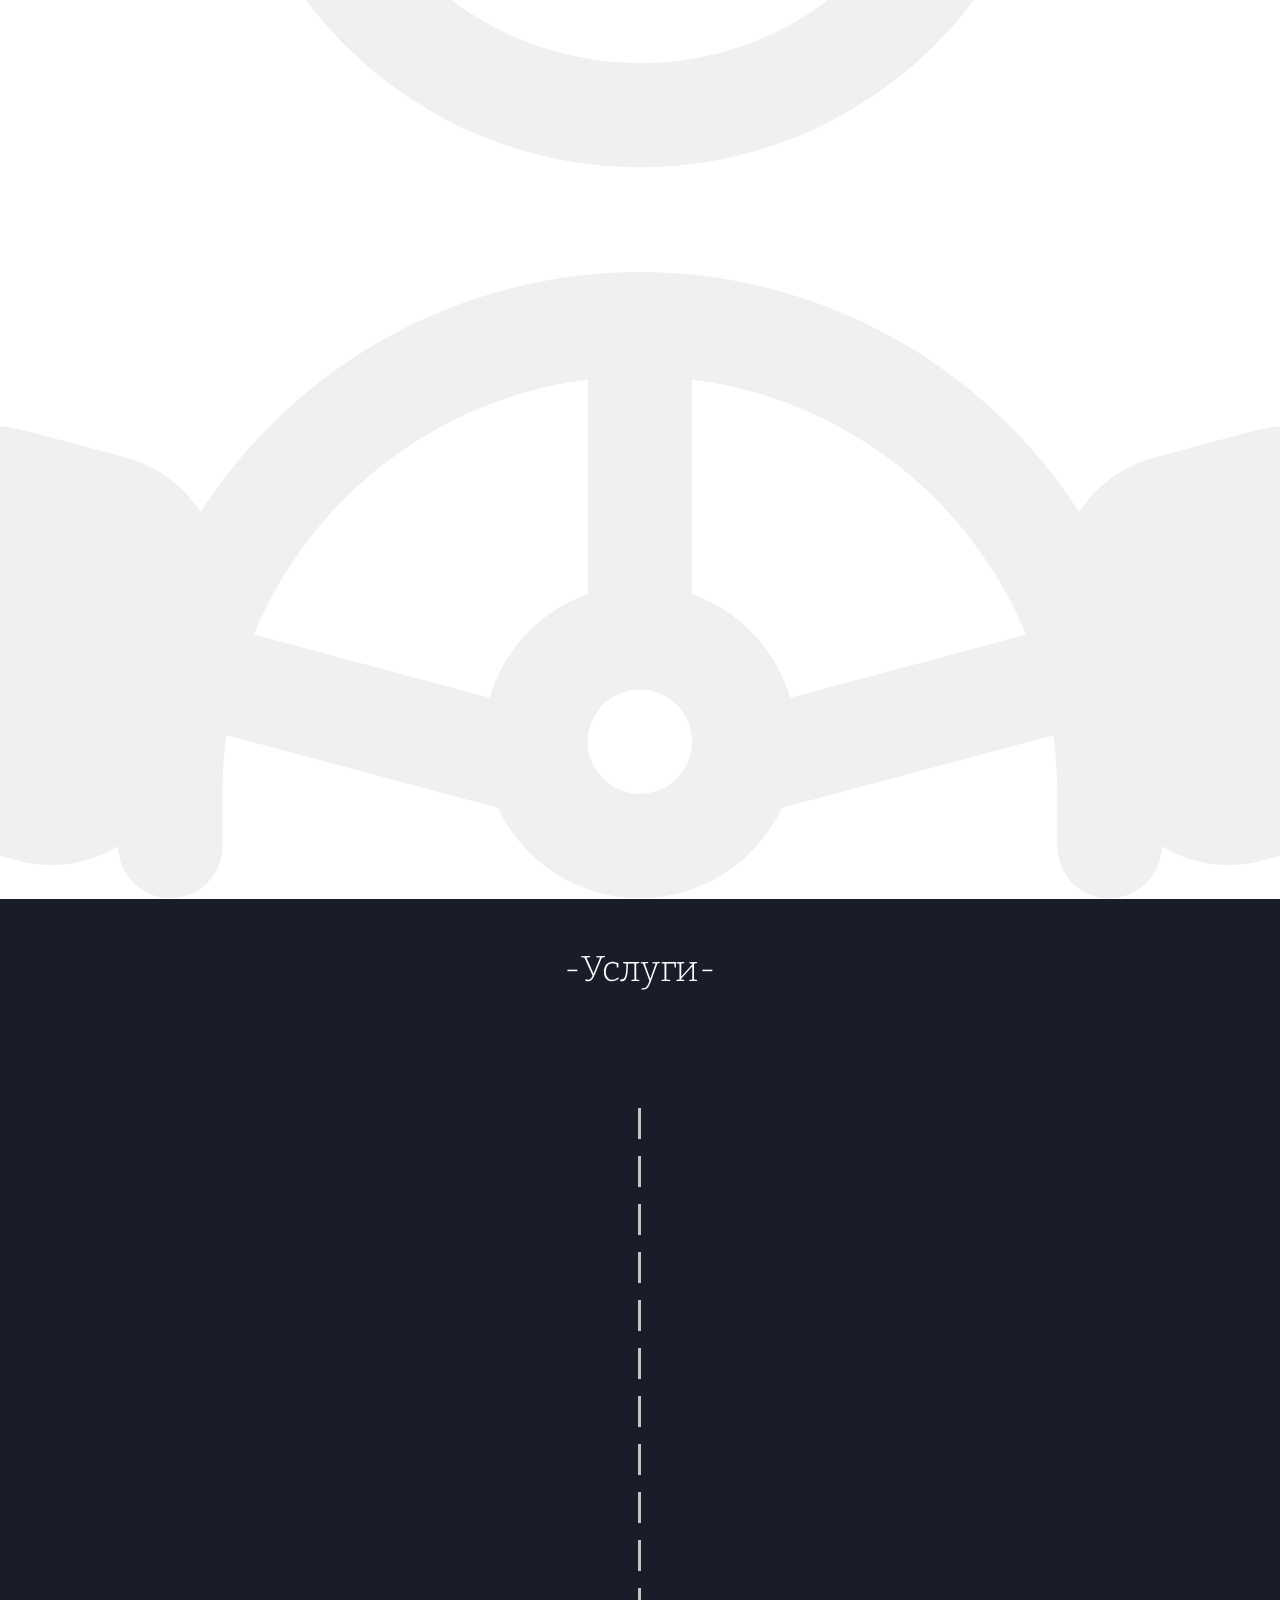
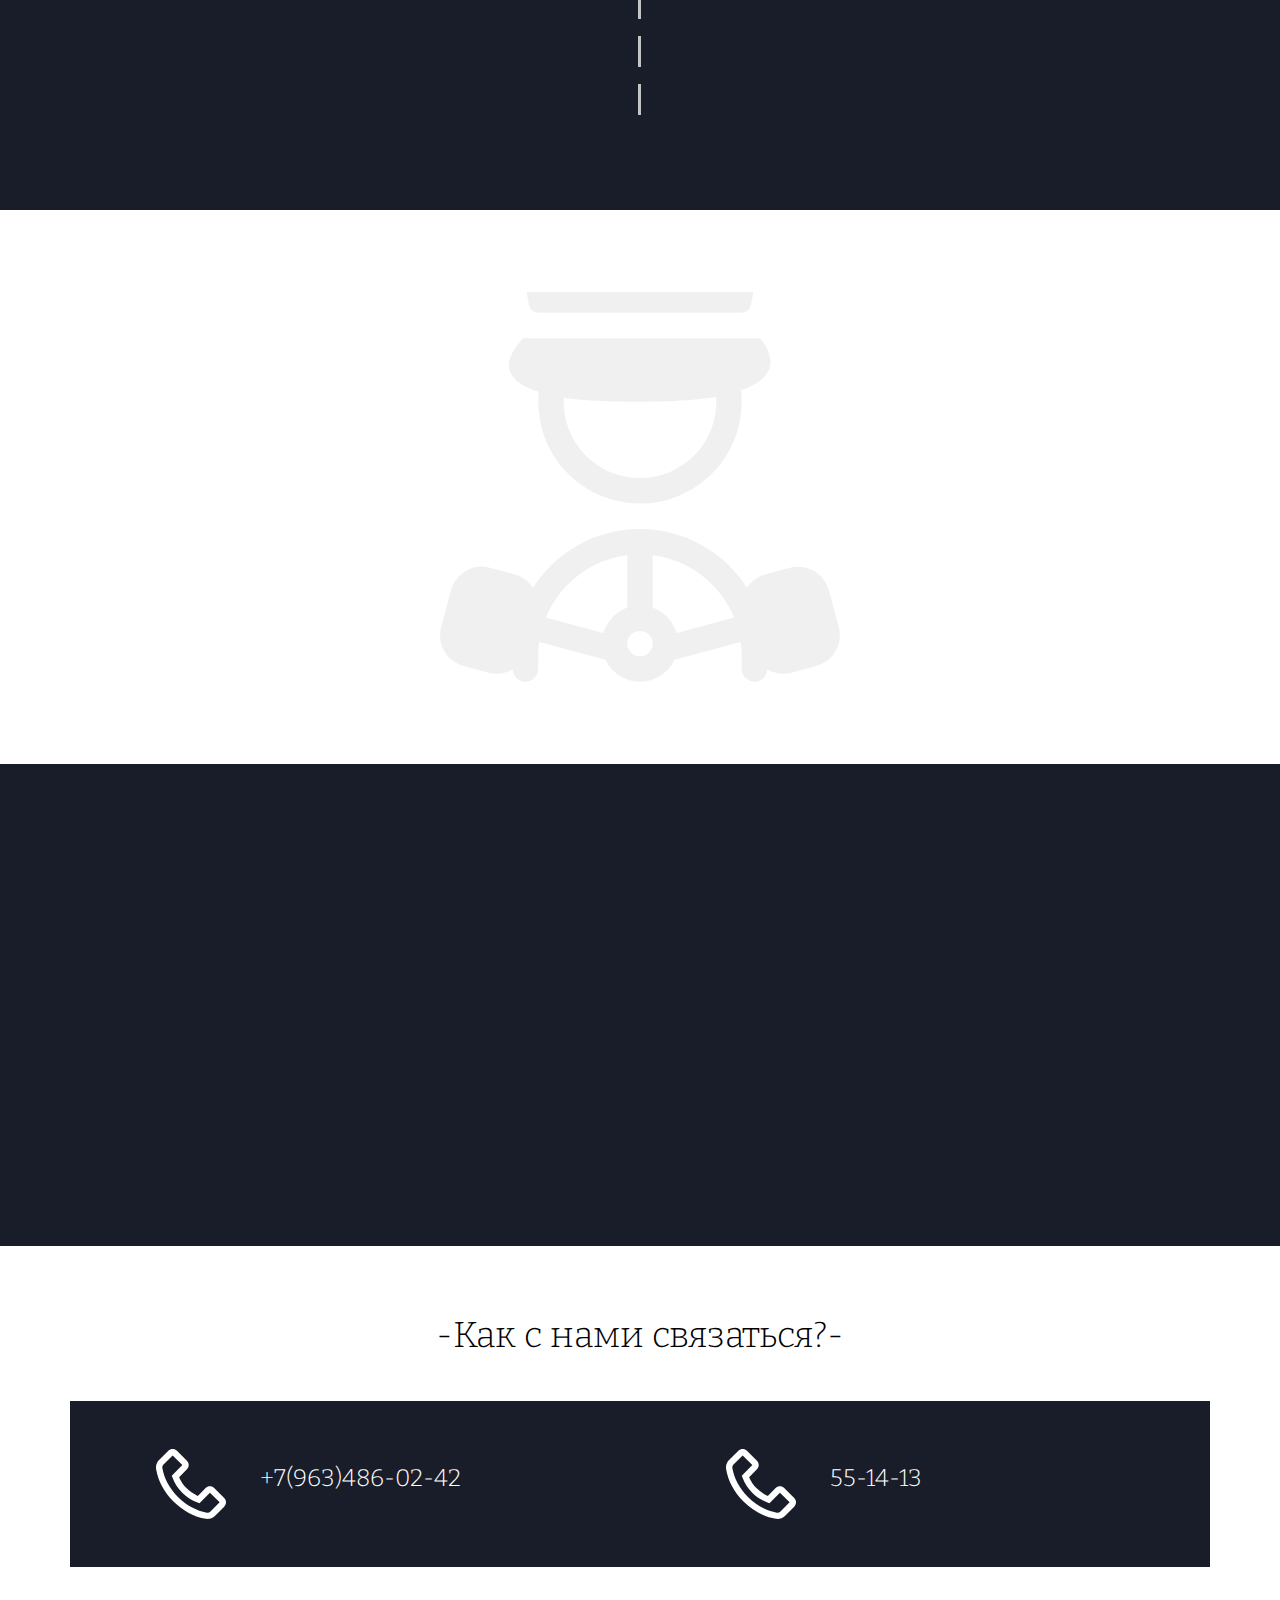
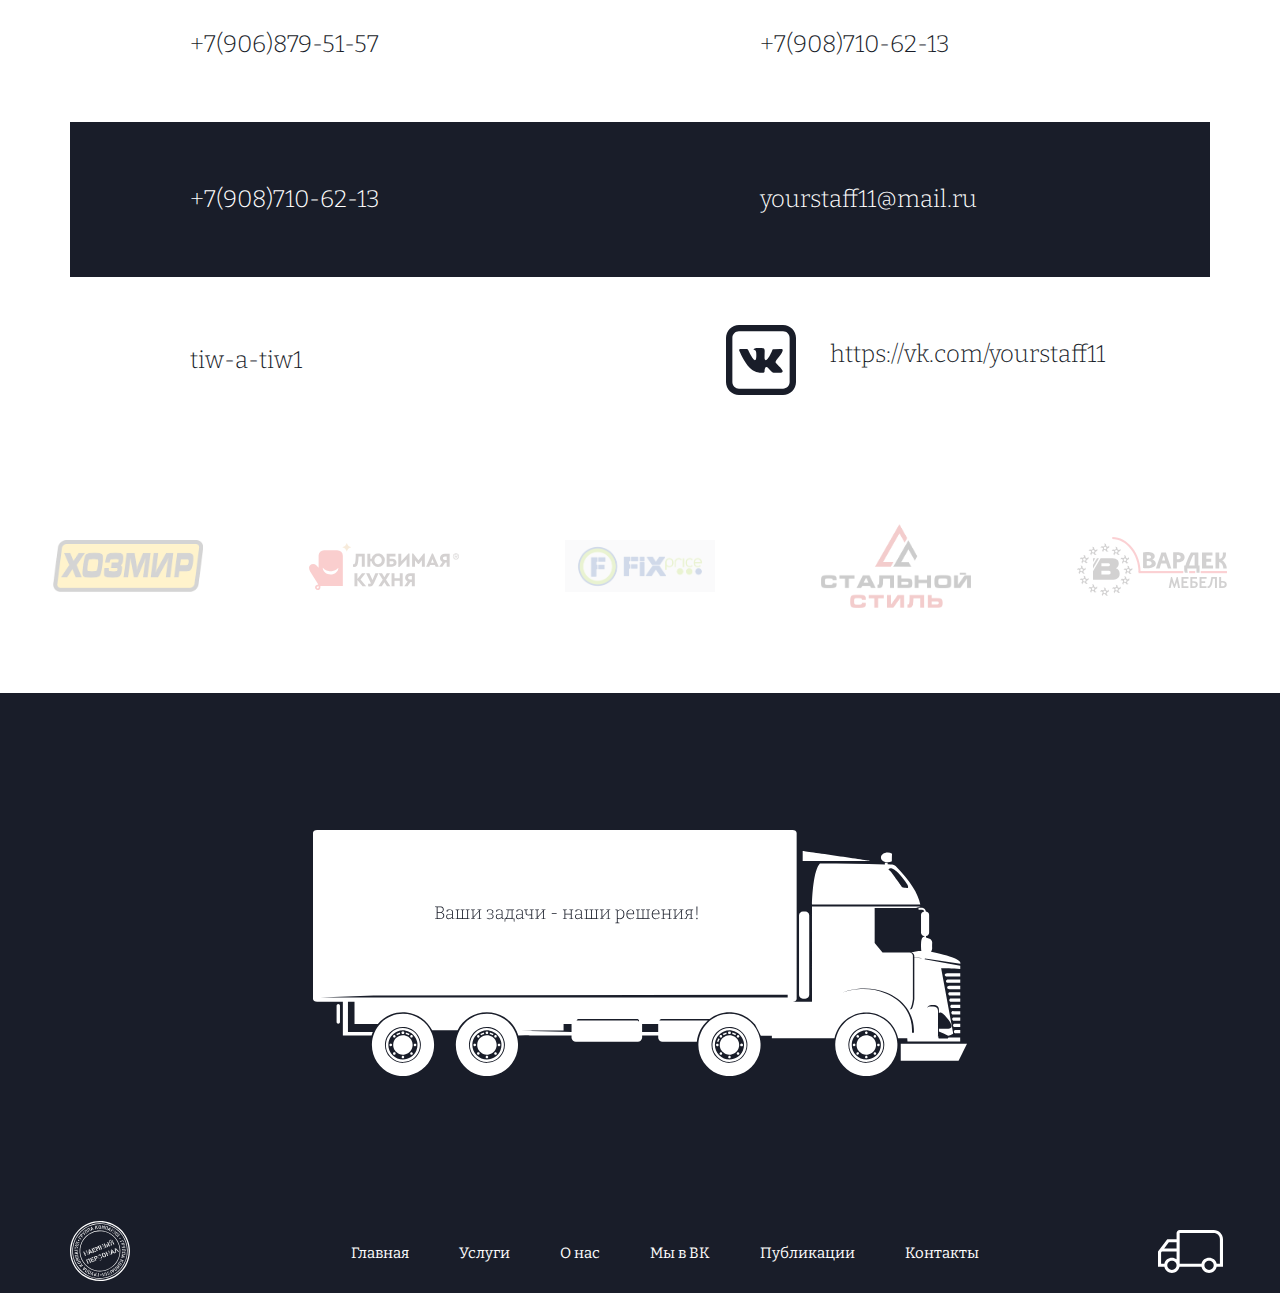
==== commit 79aa355b: "Add files via upload" ====
--- a/index.html
+++ b/index.html
@@ -3,7 +3,7 @@
 <head>
     <meta charset="UTF-8">
     <meta http-equiv="X-UA-Compatible" content="IE=edge">
-    <meta name="viewport" content="width=device-width, initial-scale=1.0">
+    <meta name="viewport" content="width=device-width, initial-scale=1">
     <meta name="viewport" content="width=1320">
     <link rel="preconnect" href="https://fonts.googleapis.com">
 <link rel="preconnect" href="https://fonts.gstatic.com" crossorigin>
@@ -40,8 +40,8 @@
         <div class="container1140">
             <div class="intro__content">
             <div class="intro__inner">
-                <h2 class="intro__subtitle"><span class="orange">Грузоперевозки</span> Сыктывкар</h2>
-                <h1 class="intro__title1">Наемный персонал, спецтехника, переезды</h1>
+                <h2 class="intro__subtitle"><span class="orange">"Наёмный персонал"</span> Сыктывкар</h2>
+                <h1 class="intro__title1">Грузоперевозки, наёмный персонал, спецтехника, аутсорсинг</h1>
                 <a class="btn" href="https://vk.com/im?media=&sel=-190945012&v=" target="_blank">ОБРАТНАЯ СВЯЗЬ</a>
             </div> 
             </div>
@@ -55,12 +55,27 @@
     <section class="for_me"><a id="for_me"></a>
         <div class="container1140">
             <div class="for_me_item">
-                <div class="for_me_photo" data-aos="fade-right"><img src="img/B4aR-8Zy7Vg.jpg" alt="" class="for_me_img"></div>
+                <div class="for_me_photo" data-aos="fade-up"><img src="img/B4aR-8Zy7Vg.jpg" alt="" class="for_me_img">
+                    <div class="social" data-aos="fade-up">
+                        <div>
+                        <a href="" class="social__item">
+                            <img src="img/VK.svg" alt="">
+                        </a></div>
+                        <div>
+                        <a href="" class="social__item">
+                            <img src="img/Skype_link.svg" alt="">
+                        </a></div>
+                        <div>
+                        <a href="" class="social__item">
+                            <img src="img/Mail_link.svg" alt="">
+                        </a></div>
+                       
+                    </div></div>
            
             <div class="for_me_content">
-                <div class="for_me_head" data-aos="fade-left">-О нас-</div> 
-                <div class="for_me_txt" data-aos="fade-left">Здравствуйте! Компания "Наемный персонал" осуществляет услуги грузоперевозок уже более 5 лет. Нам принципиально важно доставить груз быстро в целости и сохранности. Приём заявок осуществляется круглосуточно без выходных. Мы осуществляем: квартирный, дачный и офисный
-                    переезд, перевозка пианино и сейфов и многое другое. Ваши задачи - наши решения!
+                <div class="for_me_head" data-aos="fade-up">-О нас-</div> 
+                <div class="for_me_txt" data-aos="fade-up">Группа компани «НаемныйПерсонал» – образована в Сыктывкаре в 2017 году. Мы оказываем автотранспортные услуги, занимаемся организацией переездов квартир и офисов, производим погрузо-разгрузочные и такелажные работы, предоставляем предприятиям рабочих по договорам аутсорсинга.
+                    Деятельность компании направлена на предоставление клиентам широкого спектра услуг на территории Сыктывкара и Республики Коми
                 </div>
                 <div class="social" data-aos="fade-up">
                   
@@ -74,16 +89,16 @@
        <div class="container1140">
            <div class="best_work_head" data-aos="fade-up">-Мы в работе-</div>
            <div class="best_content">
-            <div class="work_item" data-aos="fade-right">
+            <div class="work_item" data-aos="fade-up">
                 <img src="img/work1.jpg" alt="" class="work_img">
             </div>
-            <div class="work_item" data-aos="fade-left">
+            <div class="work_item" data-aos="fade-up">
                 <img src="img/work2.jpg" alt="" class="work_img">
             </div>
-            <div class="work_item" data-aos="fade-right">
+            <div class="work_item" data-aos="fade-up">
                 <img src="img/work3.jpg" alt="" class="work_img">
             </div>
-            <div class="work_item" data-aos="fade-left">
+            <div class="work_item" data-aos="fade-up">
                 <img src="img/work4.jpg" alt="" class="work_img2">
             </div>
            </div>
@@ -101,21 +116,21 @@
            </div>
  
            <div class="services__inner">
-                <div class="services_item" data-aos="fade-right">
+                <div class="services_item" data-aos="fade-up">
                     <h1 class="serv_inner_head">Мы осуществялем</h1>
                     <div class="services_content">Квартирный, дачный и офисный переезд</div>
                     <div class="services_content">Перевозка пианино и сейфов, такелажные работы</div>
-                    <div class="services_content">Поднятие строительных материалов</div>
-                    <div class="services_content">Поднятие на этажность</div>
+                    <div class="services_content">Подъём строительных материалов</div>
+                    <div class="services_content">Подъём на этаж</div>
                     <div class="services_content">Перевозка и подъем мебели, бытовой
                         техники</div>
                 </div>
-                <div class="services_item2" data-aos="fade-left">
+                <div class="services_item2" data-aos="fade-up">
                     <h1 class="serv_inner_head">А также</h1>
                     <div class="services_content">Погрузка и разгрузка фур</div>
                     <div class="services_content">Складские работы</div>
                     <div class="services_content">Перестановка мебели в квартире</div>
-                    <div class="services_content">доставка товаров и строительных
+                    <div class="services_content">Доставка товаров и строительных
                         материалов</div>
                     <div class="services_content">Вывоз мусора на полигон</div>
                 </div>
@@ -181,13 +196,46 @@
         <h1 class="all_work_head">-Как с нами связаться?-</h1>
         <div class="how_call_me">
             <div class="call_item">
+                <div class="call_elem">
                 <img src="img/phone.svg" alt="" class="call_img">
+                <div>+7(963)486-02-42</div>
+                 </div>
+                <div class="call_elem">
+                <img src="img/phone.svg" alt="" class="call_img">
+                <div>55-14-13</div>
+                 </div>
+            </div>
+            <div class="call_item">
+                <div class="call_elem">
+                    <img src="img/Viber.svg" alt="" class="call_img">
+                    <div>+7(906)879-51-57</div>
+                 </div>
+                <div class="call_elem">
+                    <img src="img/WhatsApp.svg" alt="" class="call_img">
+                    <div>+7(908)710-62-13</div>
+                 </div>
+            </div>
+            <div class="call_item">
+                <div class="call_elem">
+                    <img src="img/telegram.svg" alt="" class="call_img">
                 <div>+7(908)710-62-13</div>
+                 </div>
+                <div class="call_elem">
+                    <img src="img/Mail.svg" alt="" class="call_img">
+                    <div>yourstaff11@mail.ru</div>
+                 </div>
             </div>
             <div class="call_item">
-                <img src="img/VKontakte.svg" alt="" class="call_img">
-                <div>https://vk.com/yourstaff11</div>
-            </div>
+                <div class="call_elem">
+                    <img src="img/Skype.svg" alt="" class="call_img">
+                    <div> tiw-a-tiw1</div>
+                 </div>
+                <div class="call_elem">
+                    <img src="img/VKontakte.svg" alt="" class="call_img">
+                    <div>https://vk.com/yourstaff11</div>
+                 </div>
+            </div>
+            
         </div>
     </div>
 </section>
--- a/css/style.css
+++ b/css/style.css
@@ -174,6 +174,8 @@
     font-weight: 300;
     animation: intro__subtitle 2s 1;
 }
+
+
 
 @keyframes intro__subtitle{
     0%{
@@ -389,6 +391,7 @@
 
 .social{
     margin-top: 20px;
+    display: flex;
 }
 
 .social__item{
@@ -441,7 +444,7 @@
     transition: 4s;
 }
 
-.work_img:hover{
+/* .work_img:hover{
     object-fit: cover;
     width: 553px;
     height: 738px;
@@ -455,7 +458,7 @@
     height: 750px;
     z-index: 1;
     overflow: hidden;
-}
+} */
 
 .work_item{
     display: flex;
@@ -853,6 +856,13 @@
 
 .how_call_me{
     margin: 0 auto;
+
+    
+}
+
+.call_elem{
+    display: flex;
+    min-width: 35%;
 }
 
 .call_item:nth-child(2n+1){
@@ -866,7 +876,7 @@
     font-size: 24px;
     line-height: 59px;
     display: flex;
-    justify-content: center;
+    justify-content: space-around;
     align-items: center;
 }
 
@@ -881,7 +891,7 @@
     font-size: 24px;
     line-height: 59px;
     display: flex;
-    justify-content: center;
+    justify-content: space-around;
     align-items: center;
 }
 
@@ -939,4 +949,3 @@
 
 
 
-
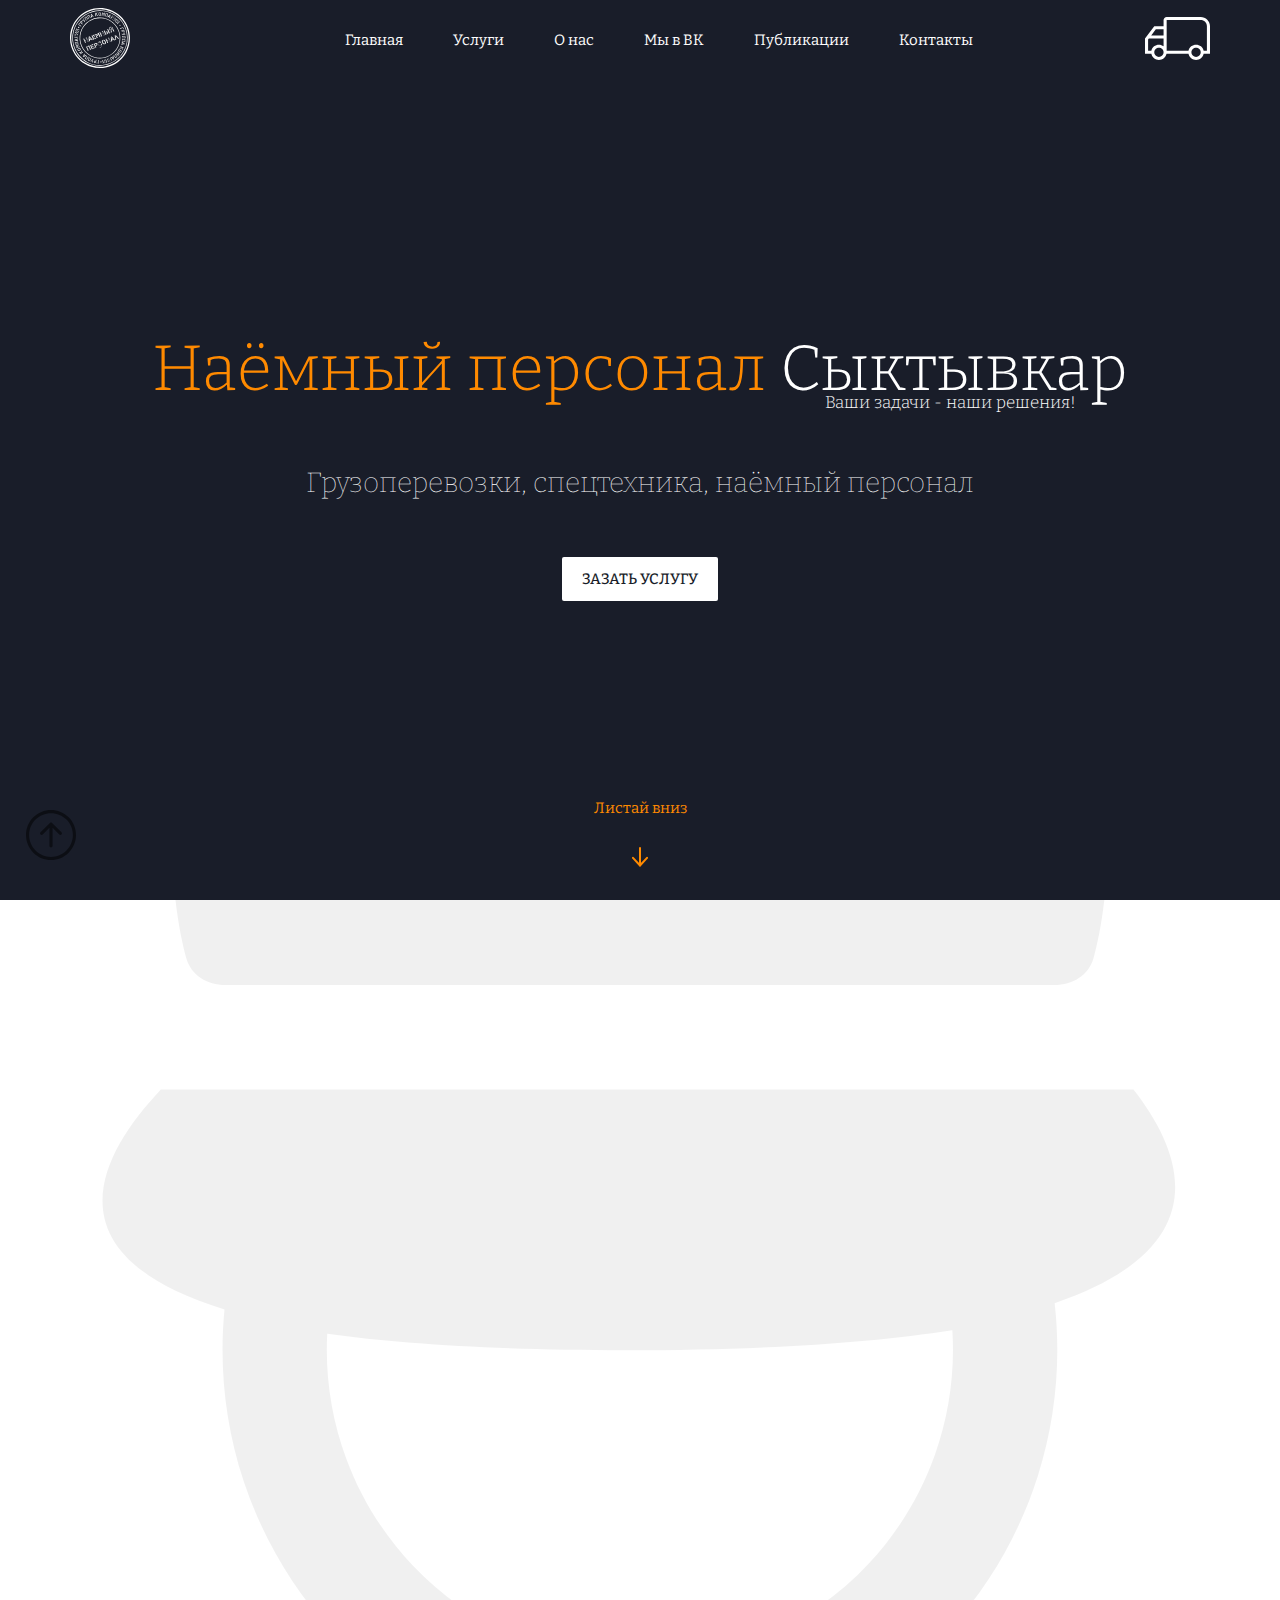
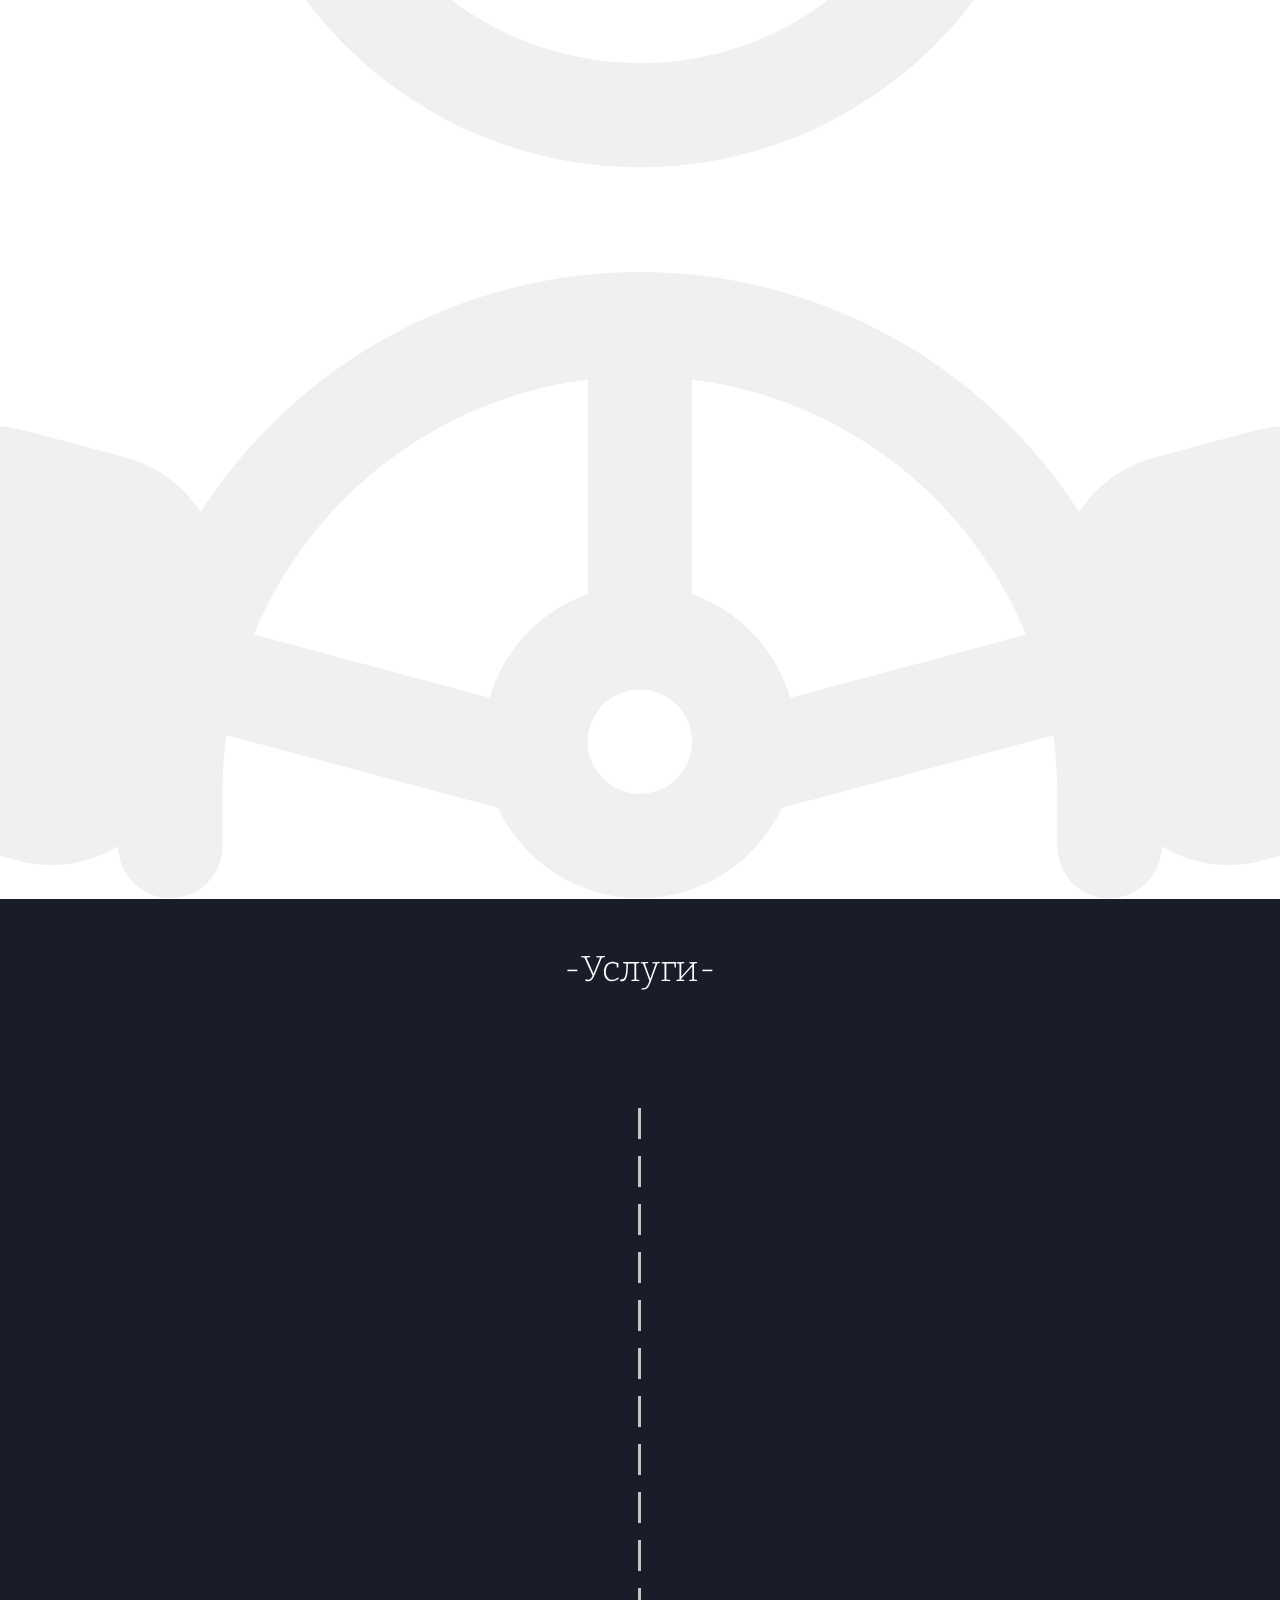
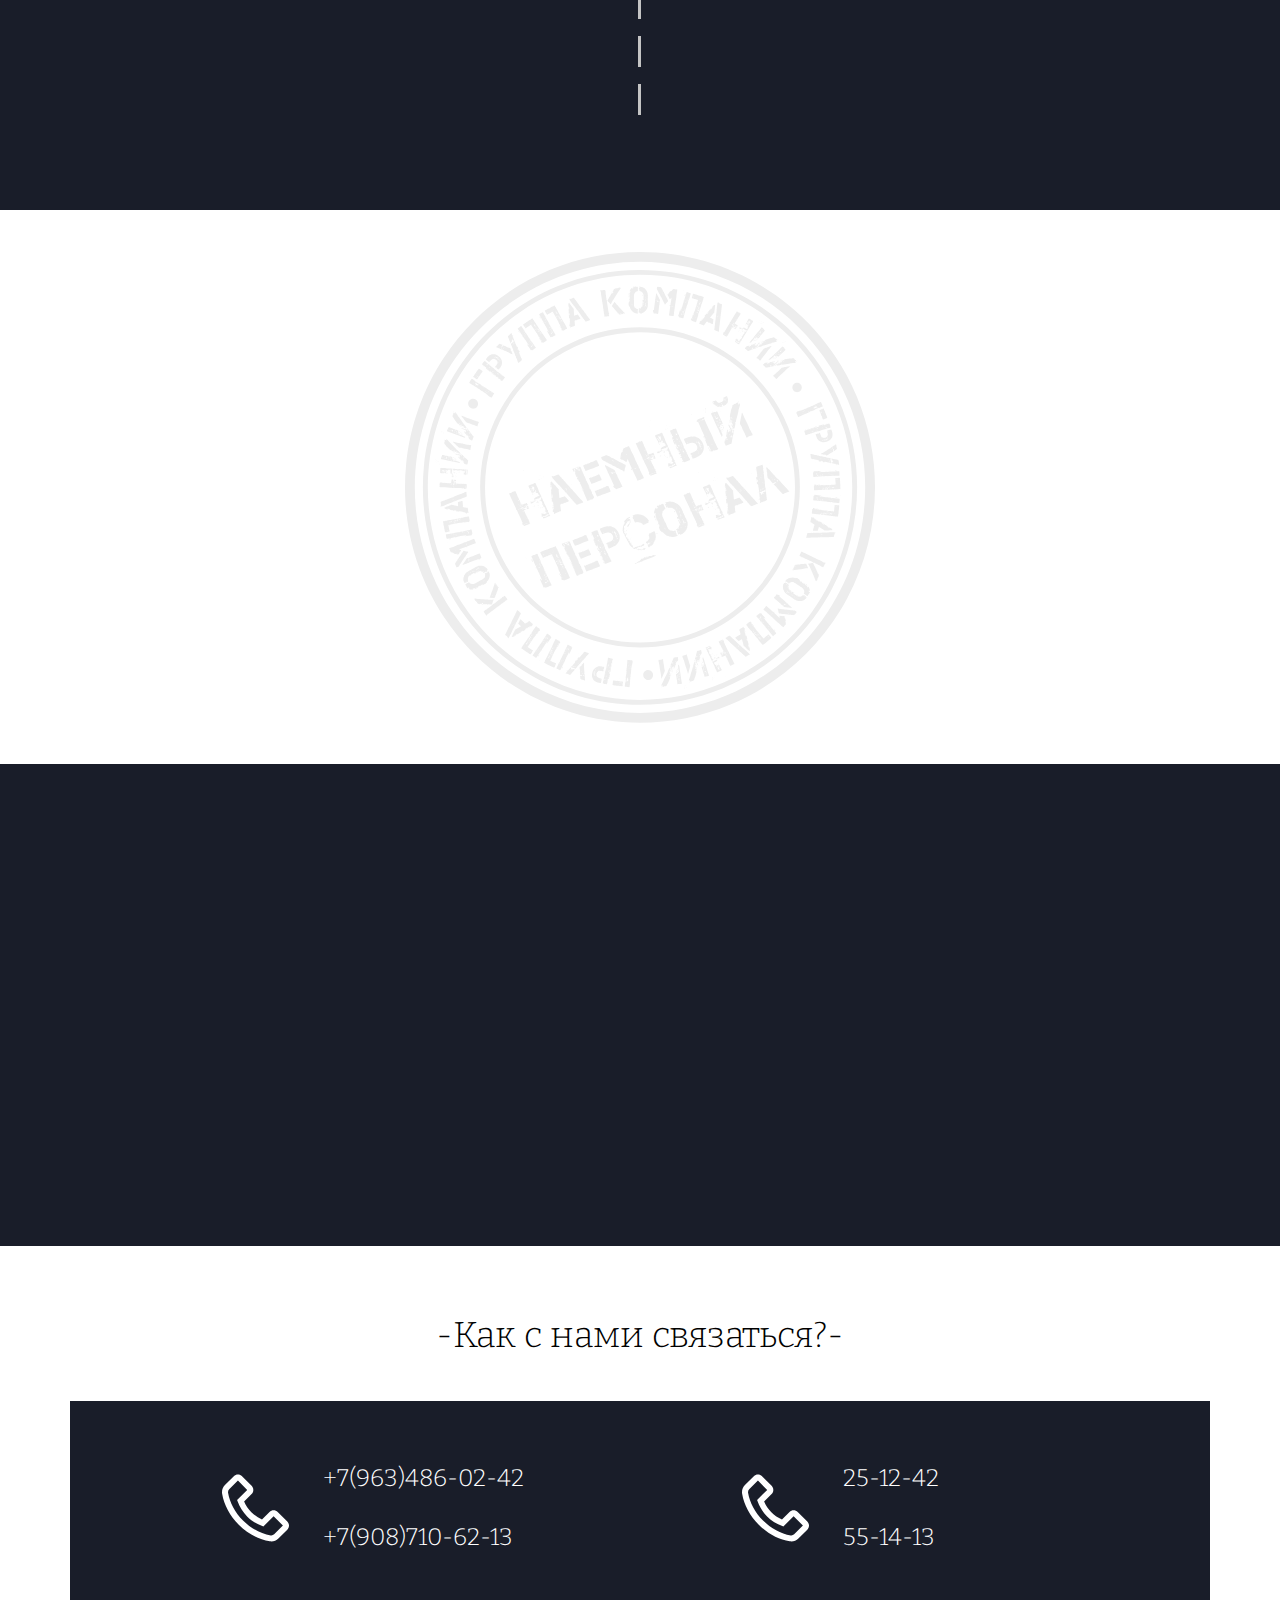
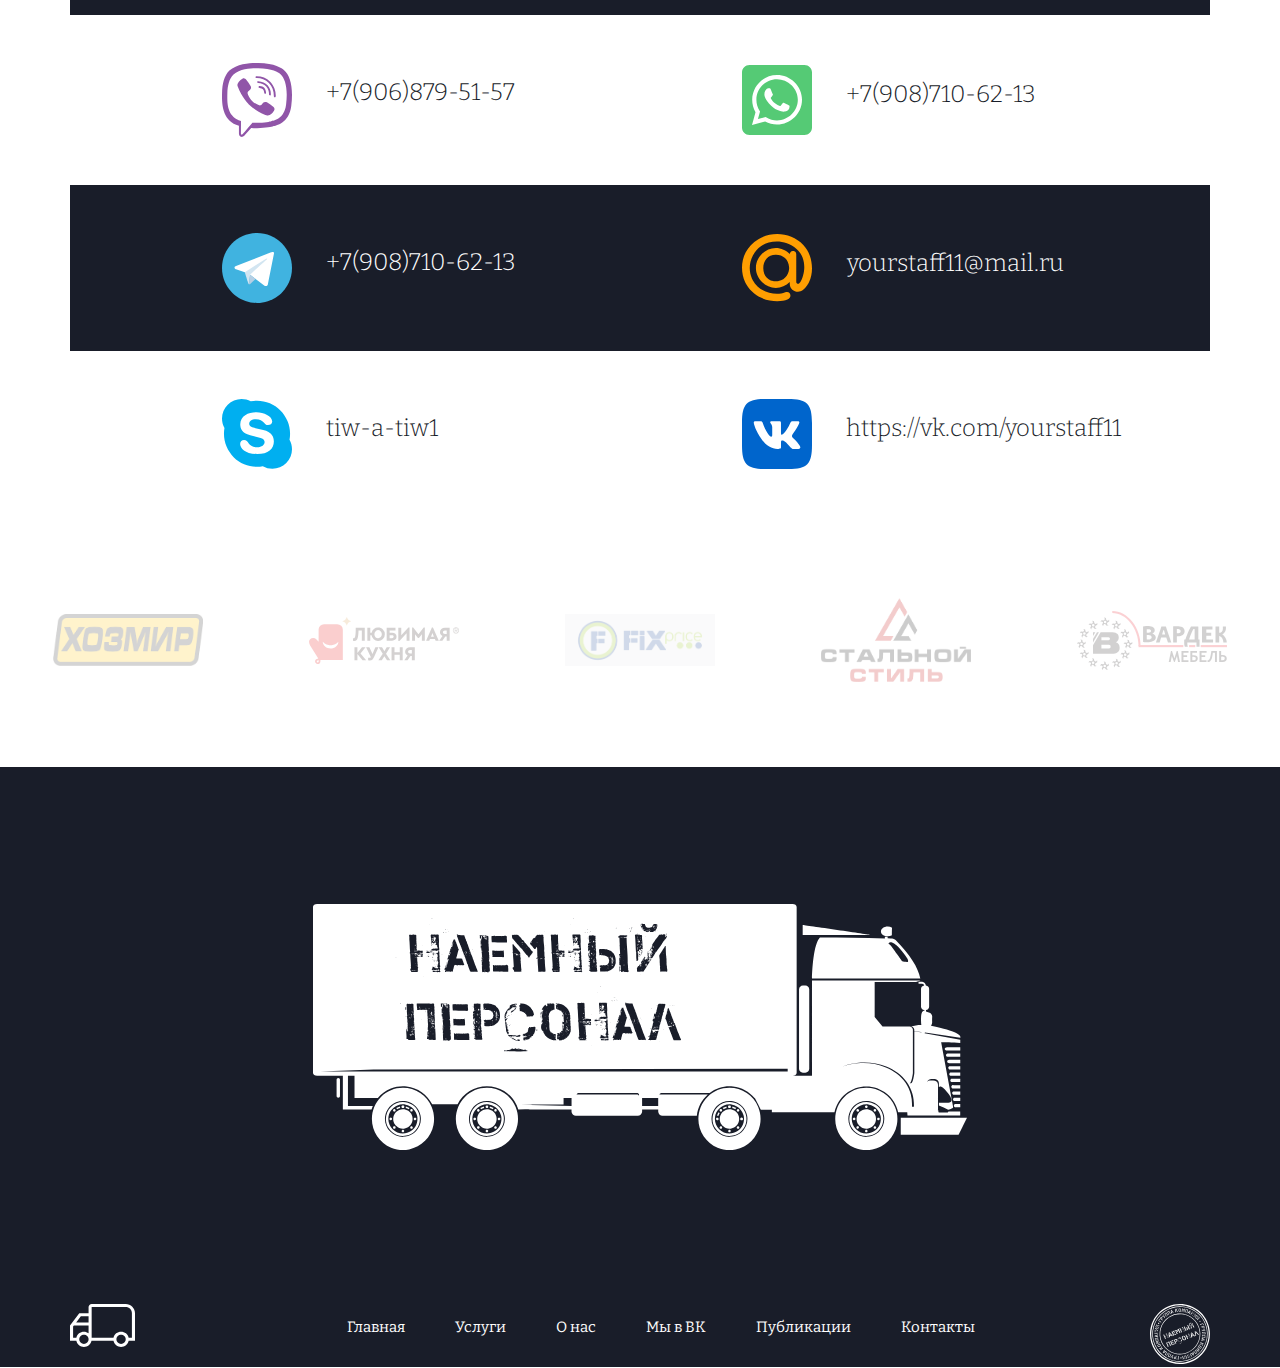
==== commit 91664ce7: "Add files via upload" ====
--- a/index.html
+++ b/index.html
@@ -40,9 +40,9 @@
         <div class="container1140">
             <div class="intro__content">
             <div class="intro__inner">
-                <h2 class="intro__subtitle"><span class="orange">"Наёмный персонал"</span> Сыктывкар</h2>
-                <h1 class="intro__title1">Грузоперевозки, наёмный персонал, спецтехника, аутсорсинг</h1>
-                <a class="btn" href="https://vk.com/im?media=&sel=-190945012&v=" target="_blank">ОБРАТНАЯ СВЯЗЬ</a>
+                <h2 class="intro__subtitle"><span class="orange">Наёмный персонал</span> Сыктывкар <div class="slogan">Ваши задачи - наши решения!</div> </h2>
+                <h1 class="intro__title1">Грузоперевозки, спецтехника, наёмный персонал</h1>
+                <a class="btn" href="https://vk.com/im?media=&sel=-190945012&v=" target="_blank">ЗАЗАТЬ УСЛУГУ</a>
             </div> 
             </div>
             <div class="arrow_down">
@@ -58,15 +58,15 @@
                 <div class="for_me_photo" data-aos="fade-up"><img src="img/B4aR-8Zy7Vg.jpg" alt="" class="for_me_img">
                     <div class="social" data-aos="fade-up">
                         <div>
-                        <a href="" class="social__item">
+                        <a href="https://vk.com/yourstaff11" class="social__item" target="_blank">
                             <img src="img/VK.svg" alt="">
                         </a></div>
                         <div>
-                        <a href="" class="social__item">
+                        <a href="https://join.skype.com/invite/JM1ST7tSGPTi" class="social__item" target="_blank">
                             <img src="img/Skype_link.svg" alt="">
                         </a></div>
                         <div>
-                        <a href="" class="social__item">
+                        <a href="mailto:yourstaff11@mail.ru" class="social__item" target="_blank">
                             <img src="img/Mail_link.svg" alt="">
                         </a></div>
                        
@@ -198,11 +198,12 @@
             <div class="call_item">
                 <div class="call_elem">
                 <img src="img/phone.svg" alt="" class="call_img">
-                <div>+7(963)486-02-42</div>
+                <div>+7(963)486-02-42 <br>  +7(908)710-62-13</div>
                  </div>
                 <div class="call_elem">
                 <img src="img/phone.svg" alt="" class="call_img">
-                <div>55-14-13</div>
+                <div>25-12-42<br>55-14-13 </div>
+
                  </div>
             </div>
             <div class="call_item">
@@ -280,7 +281,7 @@
     <div class="container1140">
         <div class="header__inner">
             <div class="header__logoL">
-                <img src="img/logoleft1.svg" alt="">
+                <img src="img/logoright.svg" alt="">
             </div>
             <nav class="nav">
                 <a href="index.html" class="nav__link">Главная</a>
@@ -291,7 +292,7 @@
                 <a href="#kontact" class="nav__link">Контакты</a>
             </nav>
             <div class="header__logoR">
-                <img src="img/logoright.svg" alt="">
+                <img src="img/logoleft1.svg" alt="">
             </div>
         </div>
     </div>
--- a/css/style.css
+++ b/css/style.css
@@ -90,8 +90,18 @@
 }
 
 .header__logoR{
-    width: 52px;
+    
     height: 47px;
+}
+
+.awdwad{
+    width: 150px;
+    margin-top: -100px;
+}
+
+.awdwad1{
+    width: 150px;
+    margin-bottom: -100px;
 }
 
 .nav{
@@ -173,6 +183,17 @@
     color: white;
     font-weight: 300;
     animation: intro__subtitle 2s 1;
+}
+
+.slogan{
+    font-family: Bitter;
+    font-style: normal;
+    font-weight: 300;
+    font-size: 17px;
+    color: white;
+    margin-left: 620px;
+    margin-top: -15px;
+    animation: intro__title1 3s 1;
 }
 
 
@@ -341,7 +362,9 @@
 }
 
 .background{
-    background: url(../img/driver.svg) center center/ cover no-repeat;
+    background: url(../img/driver1.svg) center center/ cover no-repeat;
+
+
 }
 
 .for_me_item{
@@ -372,7 +395,7 @@
     font-weight: 300;
     font-size: 18px;
     line-height: 40px;
-    color: #4A4A4A;
+    color: #000000;
 }
 
 .for_me_txt{
@@ -586,7 +609,7 @@
     background: url(../img/driver.svg) center center/ cover no-repeat;
     padding-top: 49px;
     padding-bottom: 49px;
-    background-size: 400px;
+    background-size: 470px;
 }
 
 .why_me_head{
@@ -621,7 +644,7 @@
     font-weight: normal;
     font-size: 16px;
     line-height: 32px;
-    color: rgb(83, 83, 83);
+    color: rgb(54, 54, 54);
 }
 
 .why_me_wrapper{
@@ -857,17 +880,19 @@
 .how_call_me{
     margin: 0 auto;
 
+
     
 }
 
 .call_elem{
     display: flex;
-    min-width: 35%;
+    min-width: 40%;
 }
 
 .call_item:nth-child(2n+1){
     padding-top: 48px;
     padding-bottom: 48px;
+    padding-left: 100px;
     background: #191D29;
     color: white;
     font-family: Bitter;
@@ -883,6 +908,7 @@
 .call_item:nth-child(2n){
     padding-top: 48px;
     padding-bottom: 48px;
+    padding-left: 100px;
     background: #ffffff;
     color: #191D29;
     font-family: Bitter;
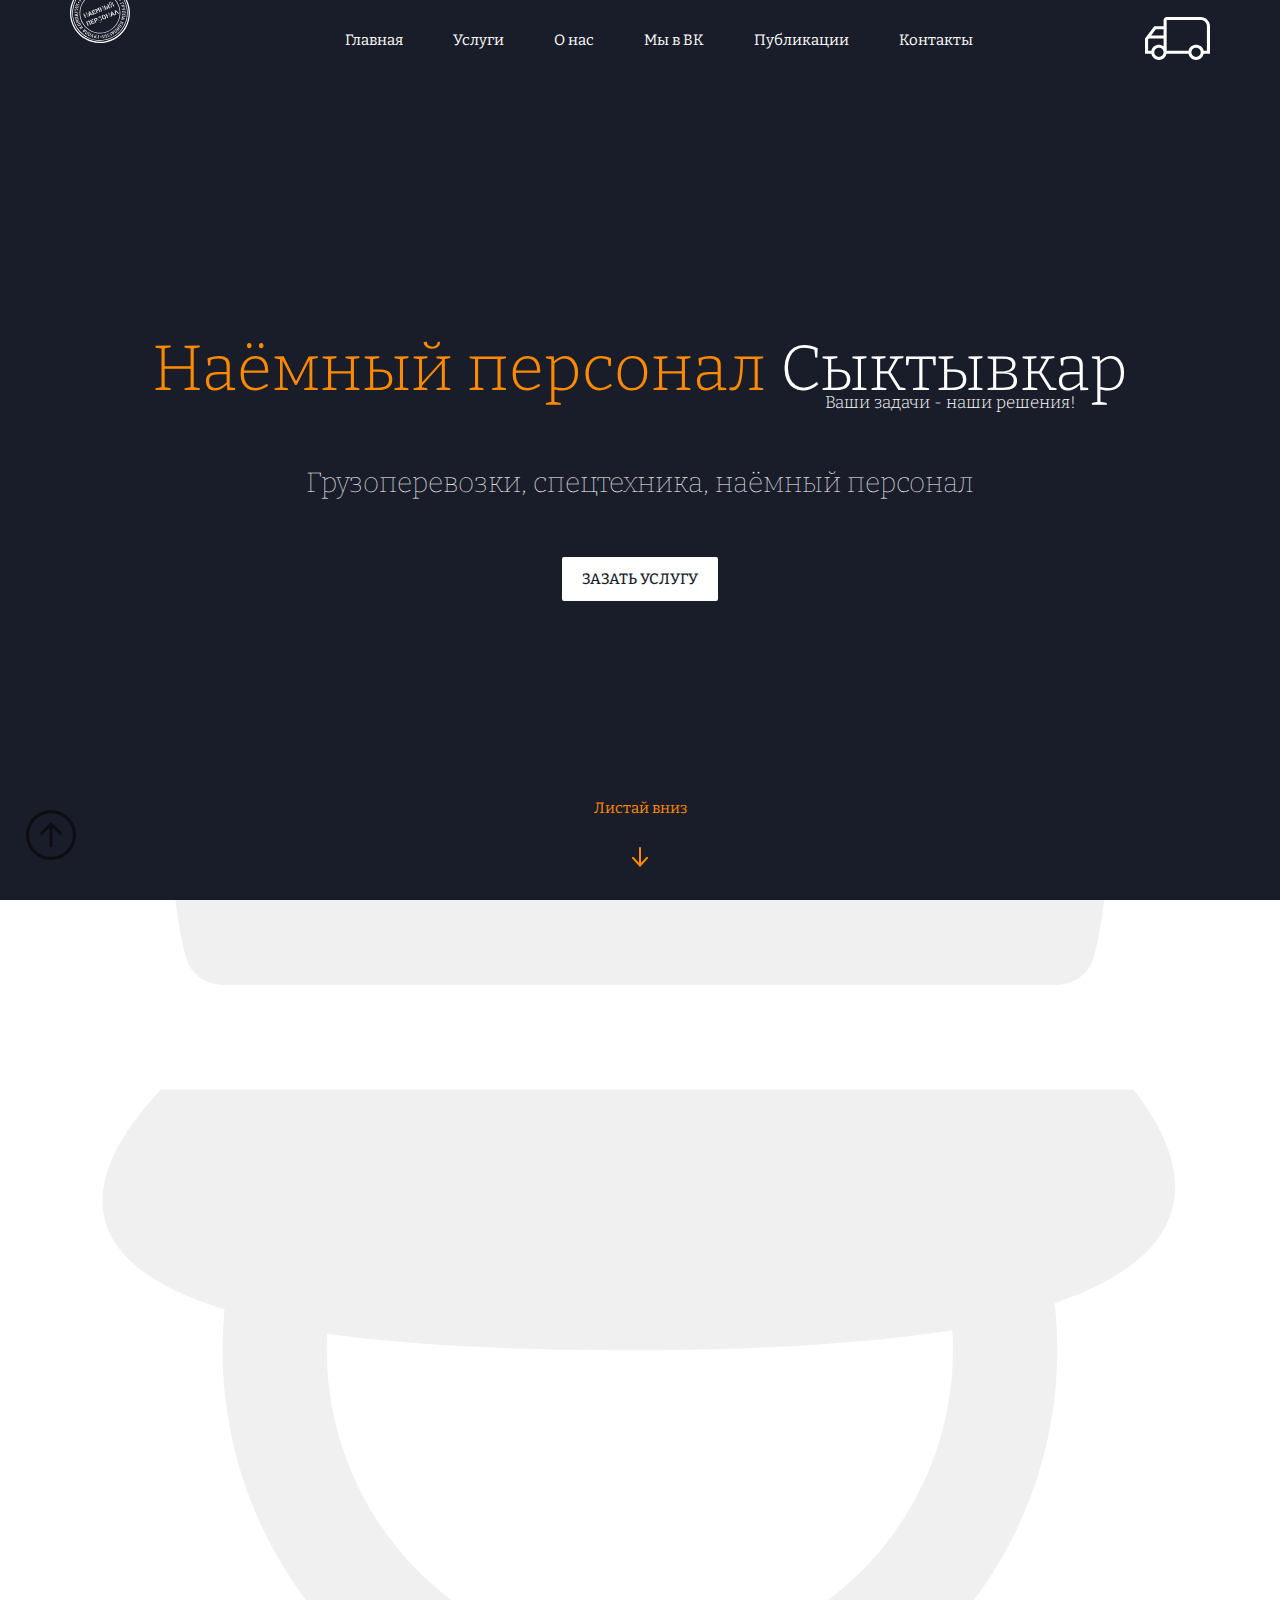
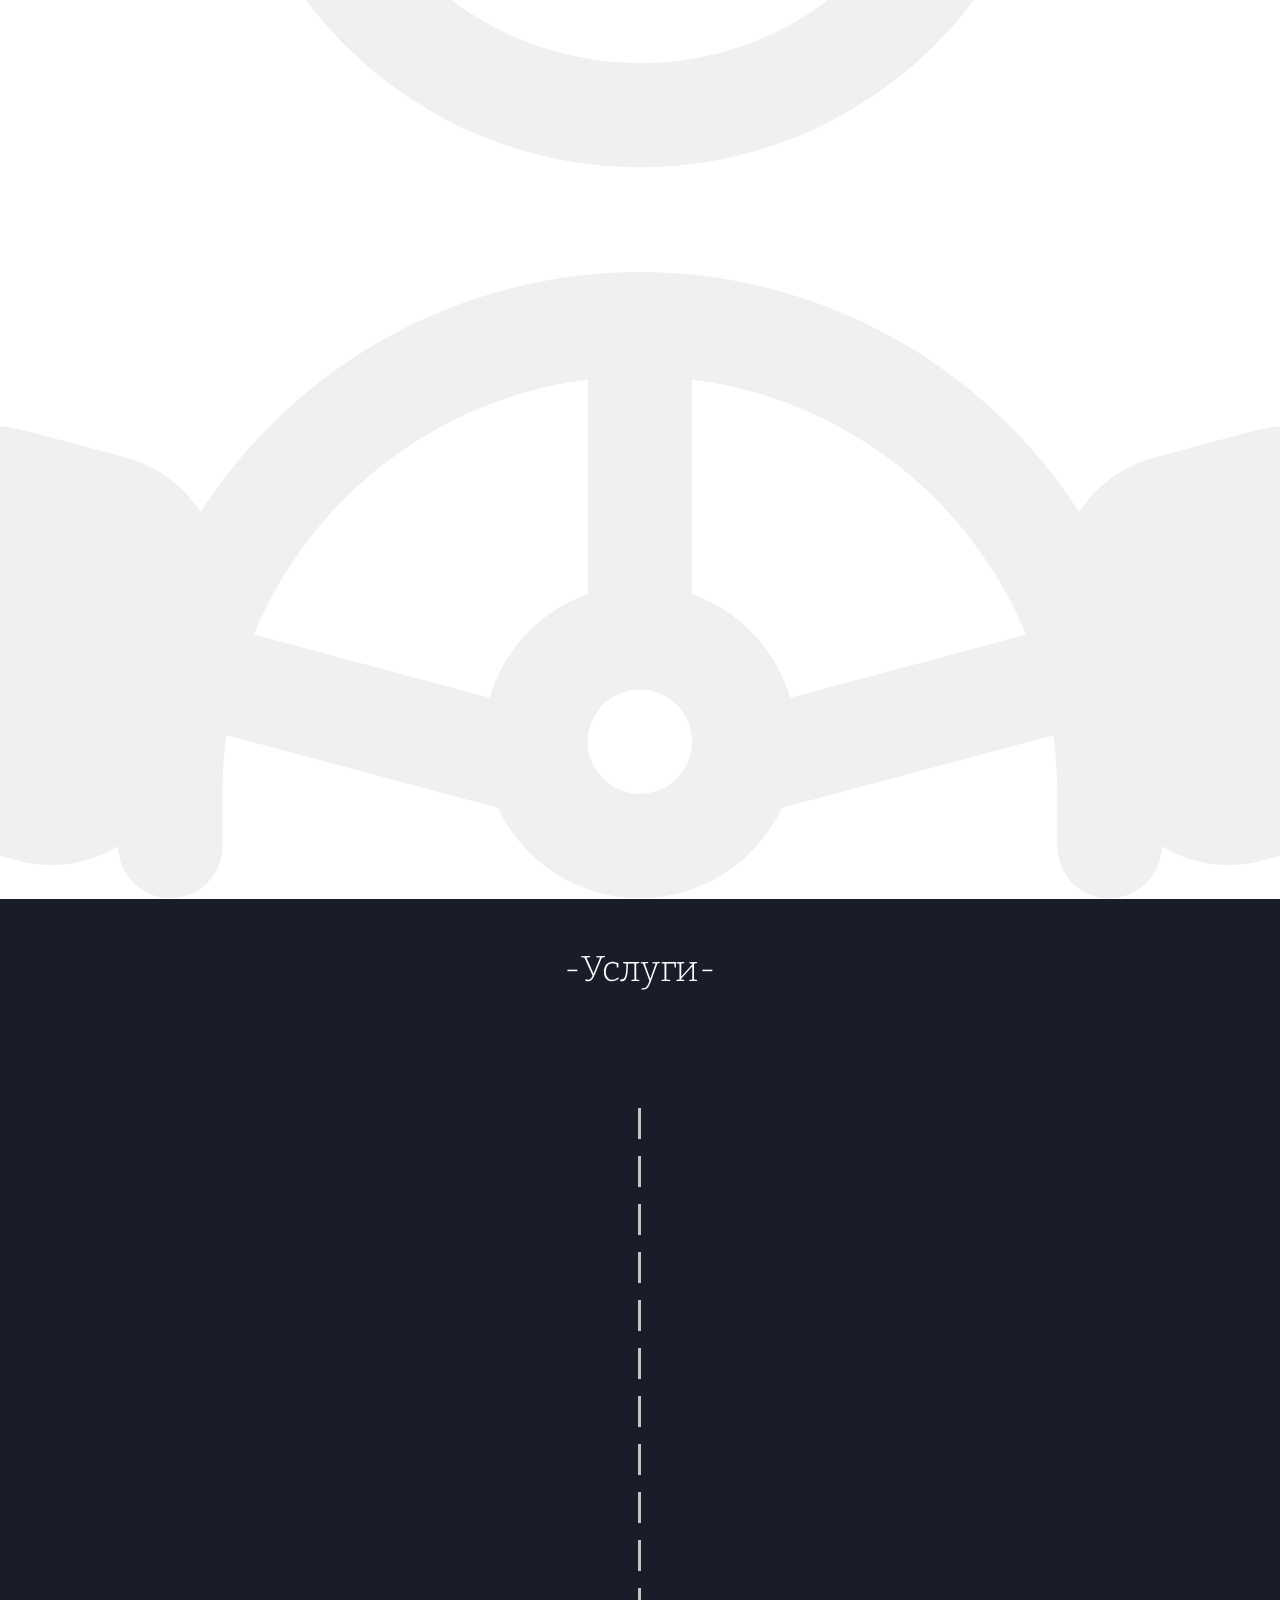
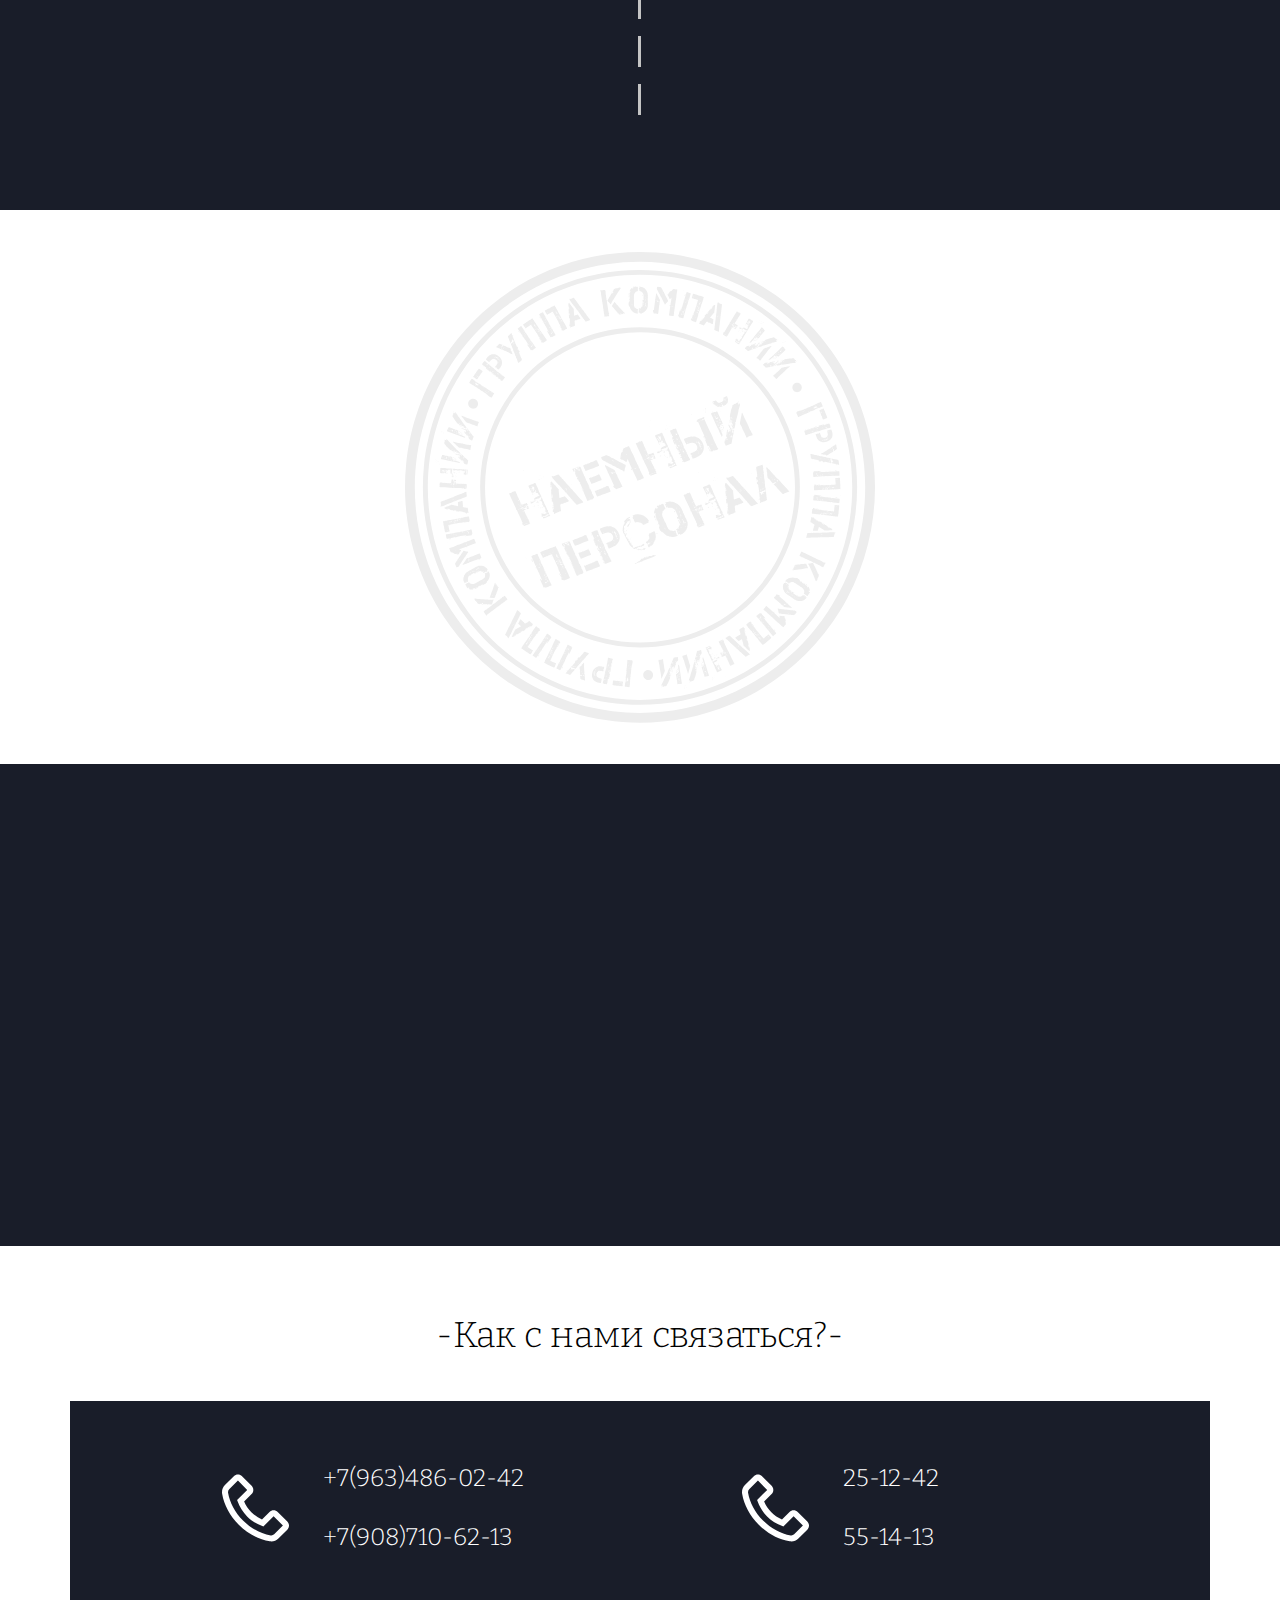
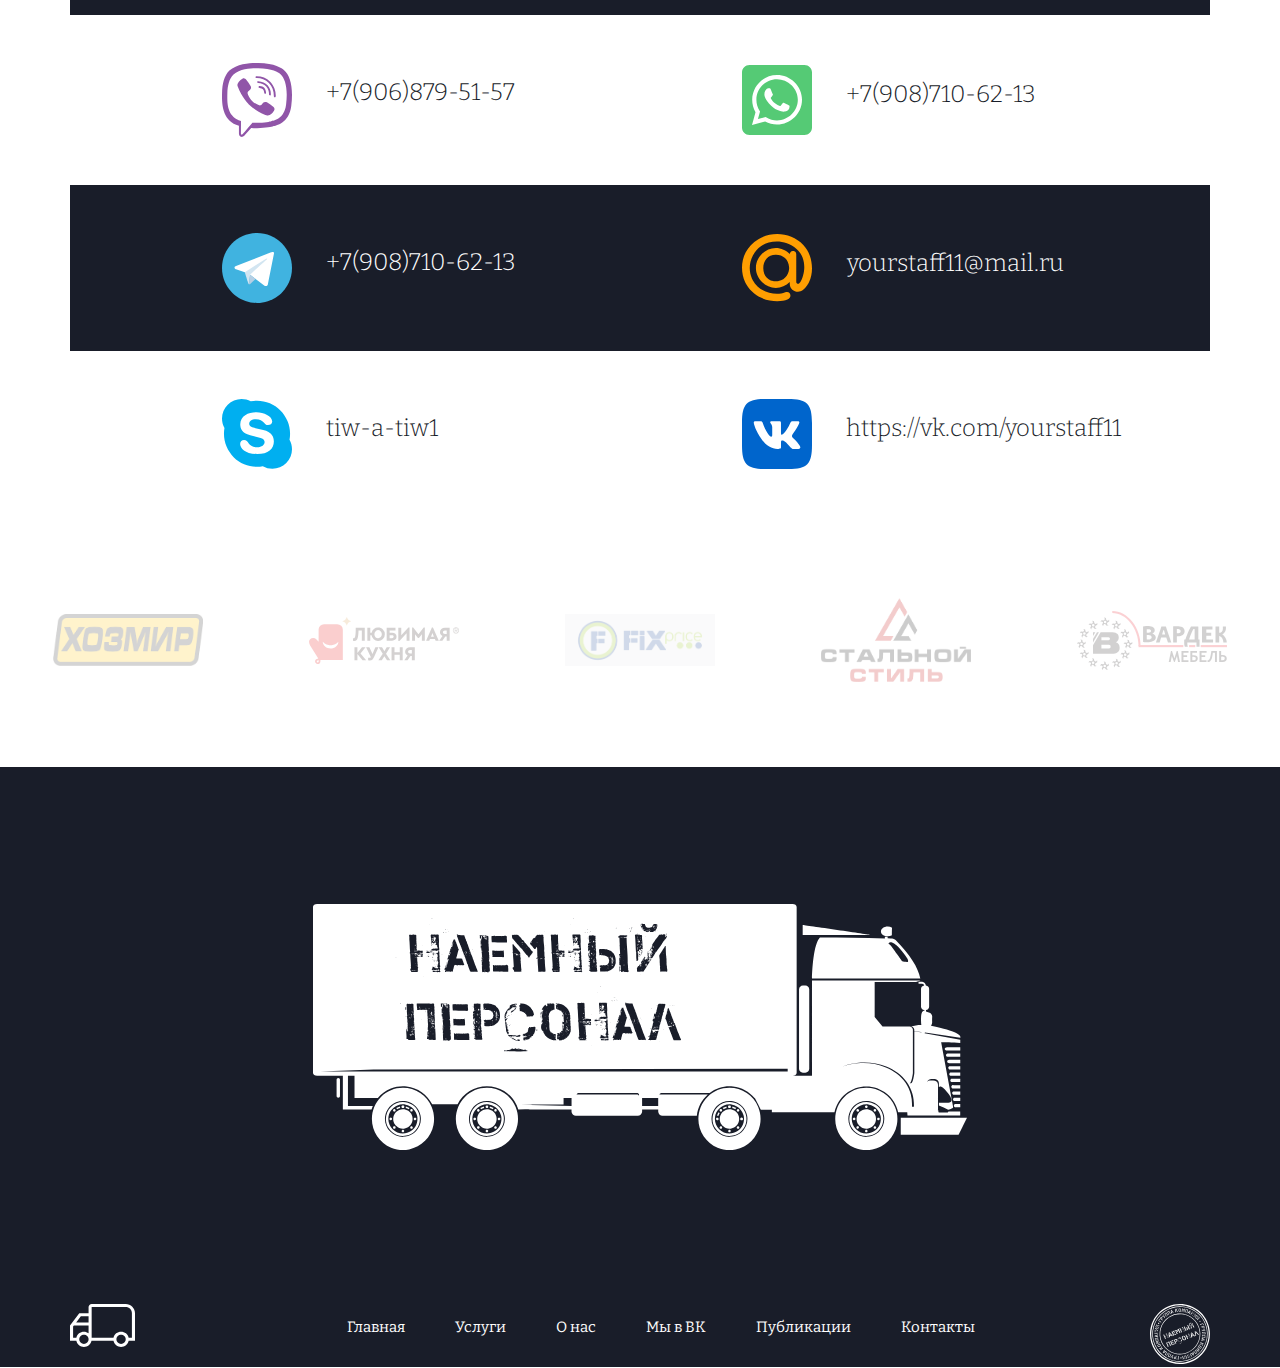
==== commit d55c6f73: "Add files via upload" ====
--- a/index.html
+++ b/index.html
@@ -20,6 +20,7 @@
             <div class="header__inner">
                 <div class="header__logoL">
                     <img src="img/logoleft1.svg" alt="">
+                    <div class="allday">Приём заявок 24/7</div>
                 </div>
                 <nav class="nav">
                     <a href="index.html" class="nav__link">Главная</a>
